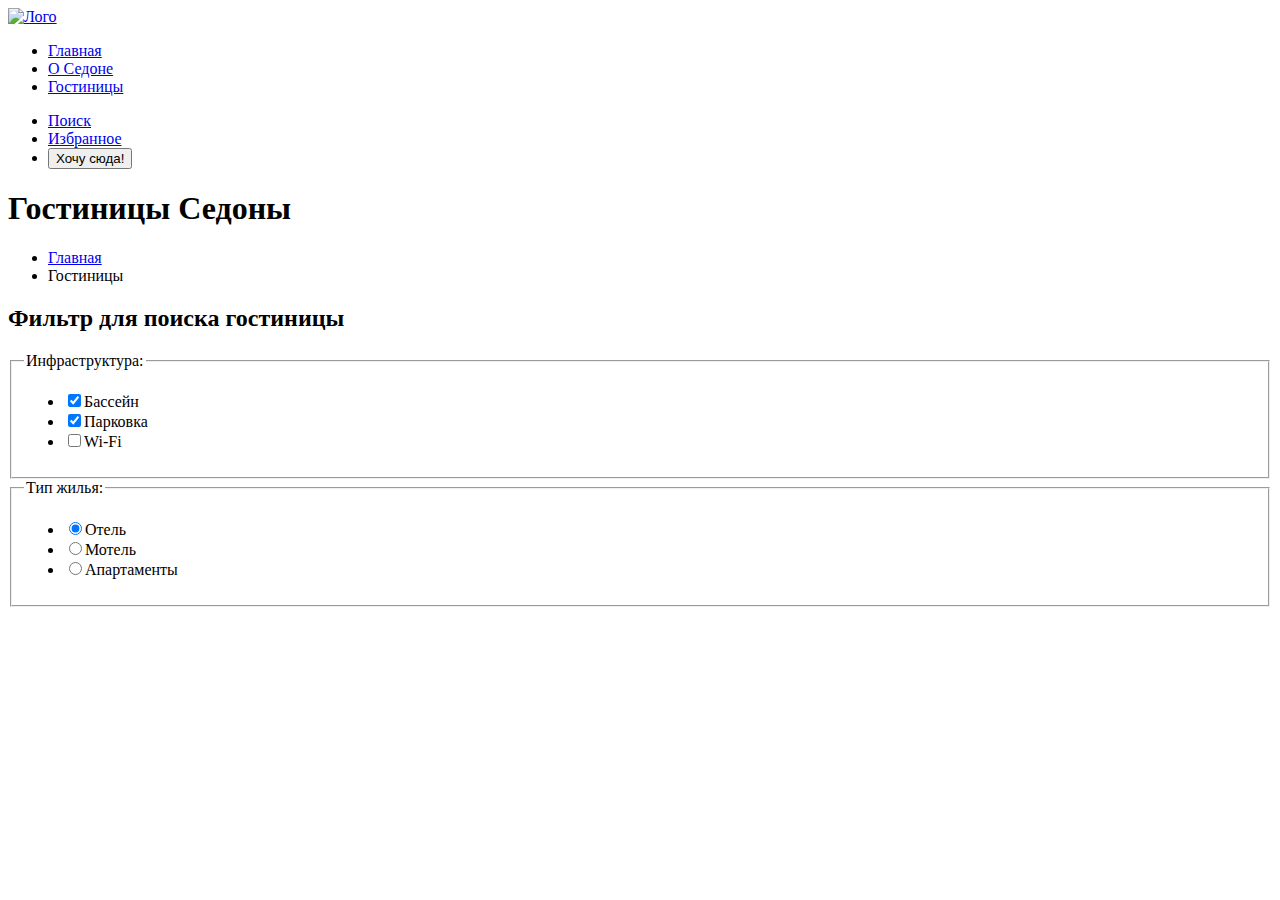
==== catalog.html @ 3adeb873 "Добавил каталог отеля" ====
<!DOCTYPE html>
<html lang="ru">
<head>
    <meta charset="UTF-8">
    <title>Отели Седоны</title>
</head>
<body>
    <header class="page-header">
        <a href="index.html" class="logo">
            <img src="#" alt="Лого">
        </a>
        <nav class="navigation">
            <ul class="navigation-list">
                <li class="navigation-item">
                    <a href="index.html" class="navigation-link">Главная</a>
                </li>
                <li class="navigation-item">
                    <a href="about.html" class="navigation-link">О Седоне</a>
                </li>
                <li class="navigation-item">
                    <a href="catalog.html" class="navigation-link">Гостиницы</a>
                </li>
            </ul>
        </nav>
        <nav class="navigation">
            <ul class="navigation-list">
                <li class="navigation-item">
                    <a href="#" class="navigation-link">
                        <span class=visually-hidden>Поиск</span>
                    </a>
                </li>
                <li class="navigation-item">
                    <a href="#" class="navigation-link">
                        <span class=visually-hidden>Избранное</span>
                    </a>
                </li>
                <li class="navigation-item">
                    <a href="#" class="navigation-link">
                        <button class="header-button">Хочу сюда!</button>
                    </a>
                </li>
            </ul>
        </nav>
    </header>
    <main class="main-catalog">
        <header class="catalog-header">
            <h1 class="catalog-header-title">Гостиницы Седоны</h1>
                <ul class="breadcrumbs">
                    <li class="breadcrumbs-item">
                        <a class="breadcrumbs-link" href="index.html">
                            <span class="visually-hidden">Главная</span>
                        </a>
                    </li>
                    <li class="breadcrumbs-item">
                        <a class="breadcrumbs-link">Гостиницы</a>
                    </li>
                </ul>
        <section class="filters">
            <h2 class="visually-hidden">Фильтр для поиска гостиницы</h2>
            <form class="catalog-filter" action="https://echo.htmlacademy.ru/" method="post">
                <fieldset class="catalog-filter-group">
                    <legend class="catalog-filter-title">Инфраструктура:</legend>
                    <ul class="catalog-filter-list">
                        <li class="catalo-filter-item">
                            <label class="control">
                                <input class="control-input" type="checkbox" name="swimming" checked>Бассейн
                            </label>
                        </li>
                        <li class="catalog-filter-item">
                            <label class="control">
                                <input class="cotrol-input" type="checkbox" name="parking" checked>Парковка
                            </label>
                        </li>
                        <li class="catalog-filter-item">
                            <label class="control">
                                <input class="control-input" type="checkbox" name="wi-fi">Wi-Fi
                            </label>
                        </li>
                    </ul>
                </fieldset>
                <fieldset class="catalog-filter-group">
                    <legend class="catalog-filter-title">Тип жилья:</legend>
                    <ul class="catalog-filter-list">
                        <li class="catalog-filter-item">
                            <label class="control">
                                <input class="control-input" type="radio" name="type-of-housing" value="hotel" checked>Отель
                            </label>
                        </li>
                        <li class="catalog-filter-item">
                            <label class="control">
                                <input class="cotrol-input" type="radio" name="type-of-housing" value="motel">Мотель
                            </label>
                        </li>
                        <li class="catalog-filter-item">
                            <label class="control">
                                <input class="control-input" type="radio" name="type-of-housing" value="apartments">Апартаменты
                            </label>
                        </li>
                    </ul>
                </fieldset>
                
            </form>
        </section>        
        </header>
    </main>
</body>
</html>
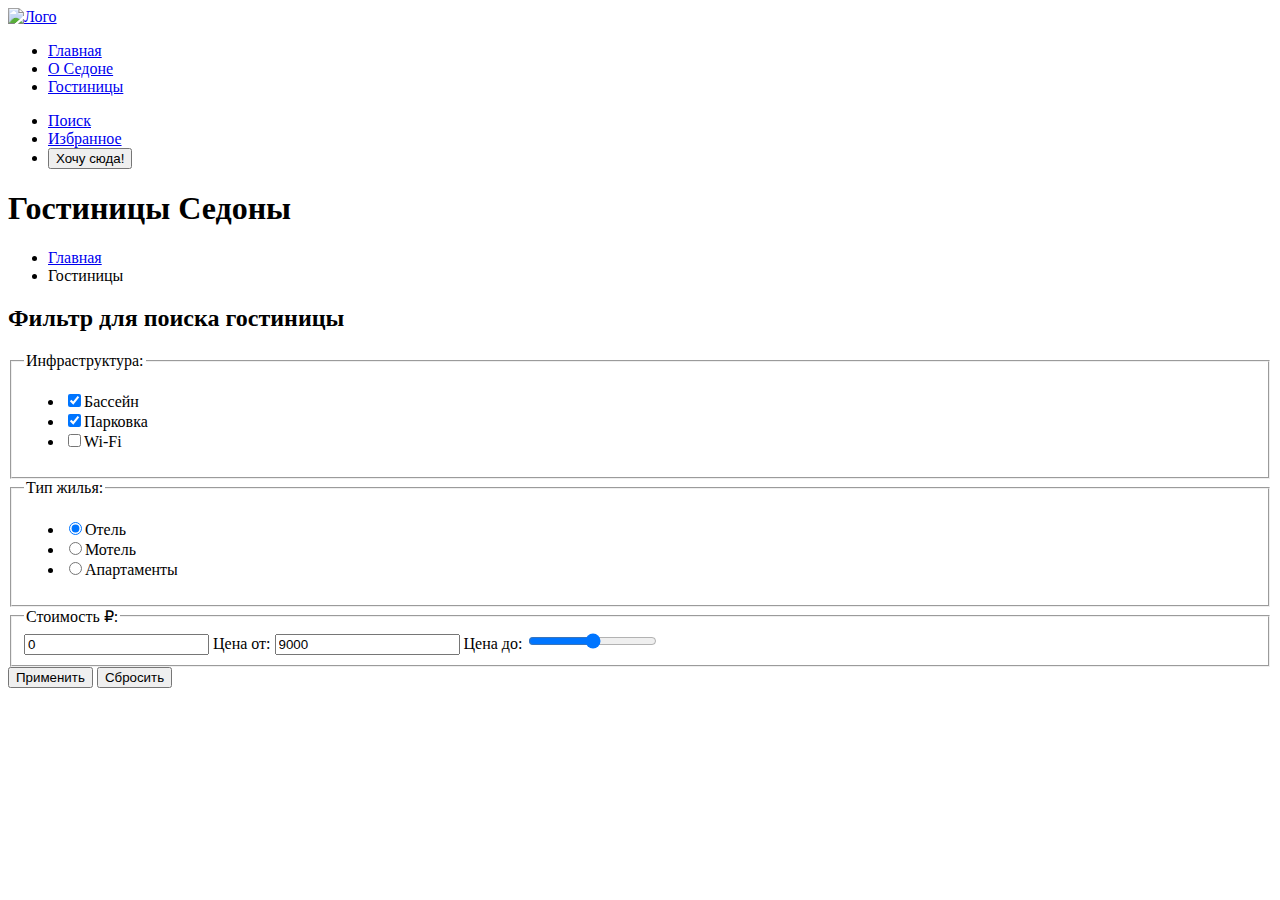
==== commit 1fa6e2ec: "добавляет секции" ====
--- a/catalog.html
+++ b/catalog.html
@@ -9,6 +9,7 @@
         <a href="index.html" class="logo">
             <img src="#" alt="Лого">
         </a>
+        <!------------------Navigation---------------------->
         <nav class="navigation">
             <ul class="navigation-list">
                 <li class="navigation-item">
@@ -42,6 +43,7 @@
             </ul>
         </nav>
     </header>
+    <!--------------------------Main---------------------->
     <main class="main-catalog">
         <header class="catalog-header">
             <h1 class="catalog-header-title">Гостиницы Седоны</h1>
@@ -98,7 +100,22 @@
                         </li>
                     </ul>
                 </fieldset>
-                
+                <fieldset class="catalog-filter-group">
+                    <legend class="catalog-filter-title">Стоимость ₽:</legend>
+                    <label class="control">
+                        <input type="number" name="price-from" placeholder="от" value="0">
+                        <span class="visually-hidden">Цена от:</span>
+                    </label>
+                    <label class="control">
+                        <input type="number" name="price-to" placeholder="до" value="9000">
+                        <span class="visually-hidden">Цена до:</span>
+                    </label>
+                    <label class="control">
+                        <input type="range" multiple min="0" step="1" max="9000">
+                    </label>
+                </fieldset>
+                <button class="button" type="submit">Применить</button>
+                <button class="button button-transparent" type="button">Сбросить</button>
             </form>
         </section>        
         </header>
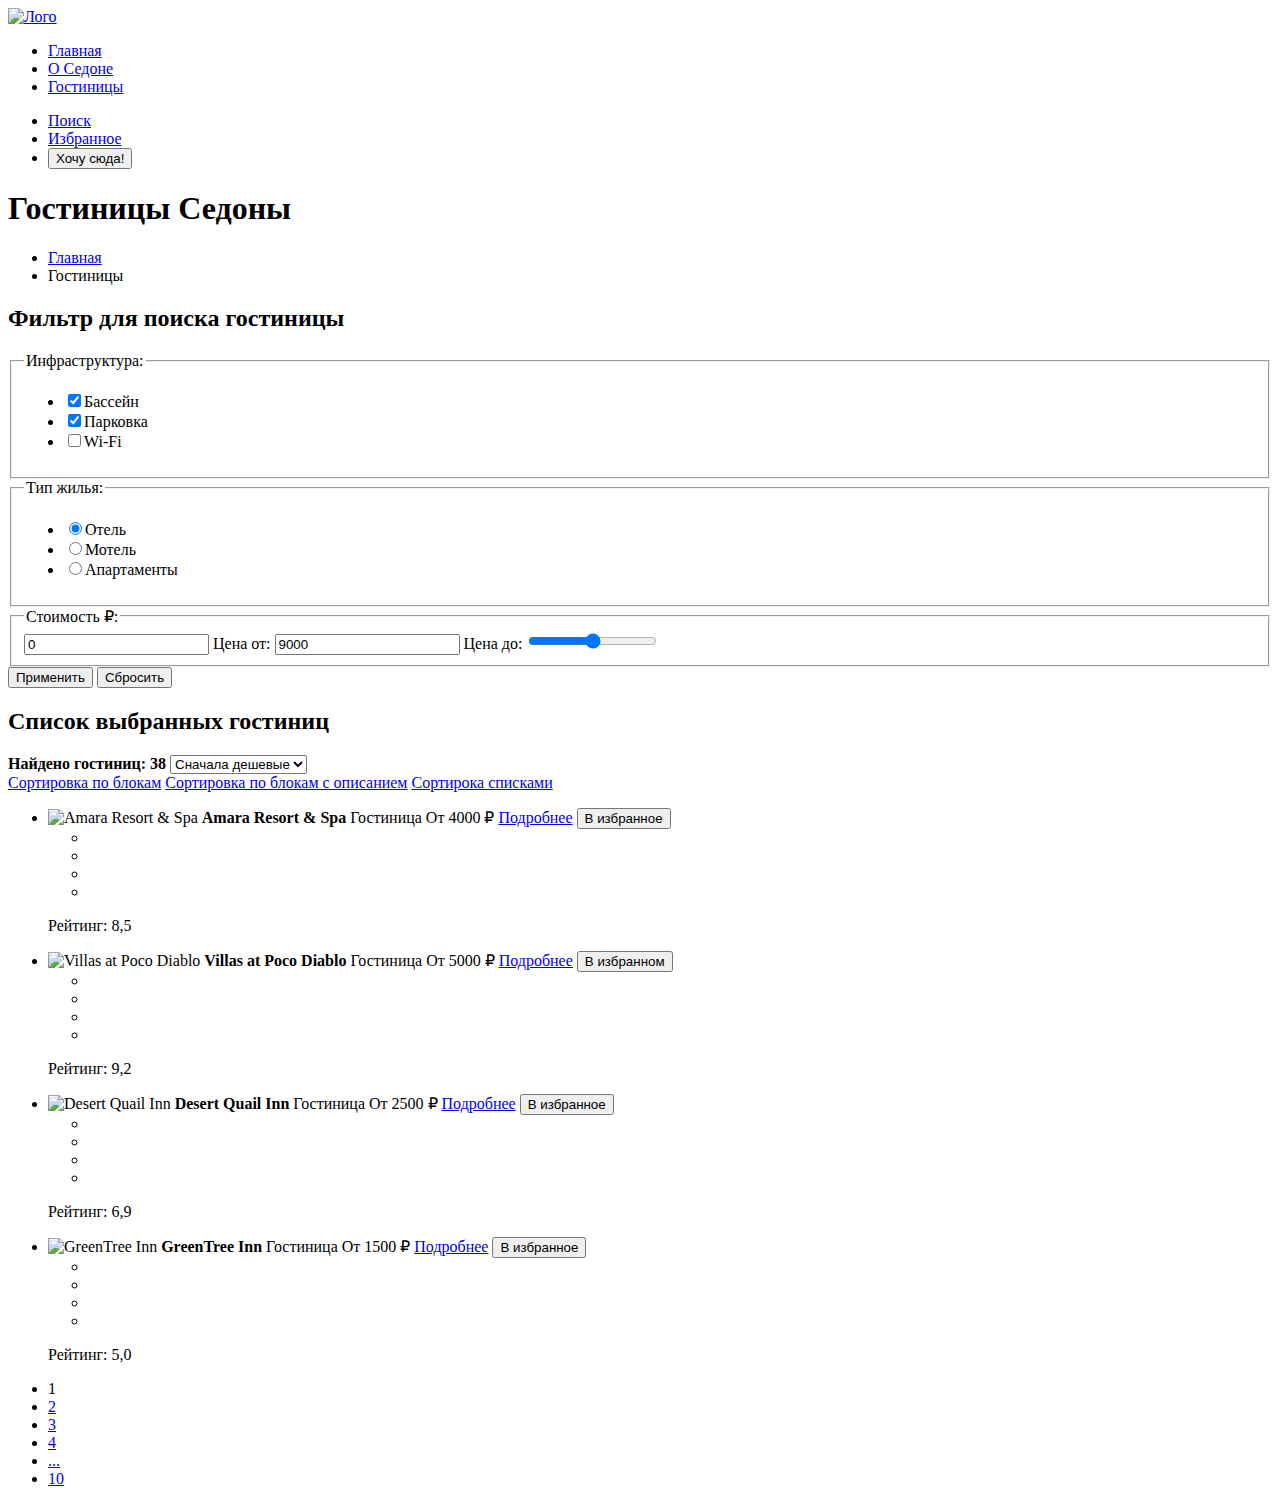
==== commit ec54c5dd: "Добавляет страницы" ====
--- a/catalog.html
+++ b/catalog.html
@@ -57,6 +57,7 @@
                         <a class="breadcrumbs-link">Гостиницы</a>
                     </li>
                 </ul>
+                <!----------------Фильтр для поиска отеля--------------------->
         <section class="filters">
             <h2 class="visually-hidden">Фильтр для поиска гостиницы</h2>
             <form class="catalog-filter" action="https://echo.htmlacademy.ru/" method="post">
@@ -119,6 +120,105 @@
             </form>
         </section>        
         </header>
+        <section class="catalog">
+            <h2 class="visually-hidden">Список выбранных гостиниц</h2>
+            <b class="title">Найдено гостиниц: <span>38</span></b>
+            <select class="catalog-view" name="catalog-sort" aria-label="Выбор сортировки гостиниц">
+                <option selected value="cheap">Сначала дешевые</option>
+                <option value="rich">Сначала дорогие</option>
+                <option value="review">По популярности</option>
+            </select>
+            <div class="catalog-buttons">
+                <a href="#" class="button button-small"><span class="visually-hidden">Сортировка по блокам</span></a>
+                <a href="#" class="button button-small"><span class="visually-hidden">Сортировка по блокам с описанием</span></a>
+                <a href="#" class="button button-small"><span class="visually-hidden">Сортирока списками</span></a>
+            </div>
+        <!------------------------Каталог отелей------------------------->
+            <ul class="catalog-list">
+                <li class="catalog-item">
+                    <img class="catalog-item-img" src="#" alt="Amara Resort & Spa">
+                    <b class="catalog-item-title">Amara Resort & Spa</b>
+                    <span class="catalog-item-type">Гостиница</span>
+                    <span class="catalog-item-price">От 4000 ₽</span>
+                    <a class="button" href="#">Подробнее</a>
+                    <button class="button" type="button">В избранное</button>
+                    <ul class="stars">
+                        <li class="star"></li>
+                        <li class="star"></li>
+                        <li class="star"></li>
+                        <li class="star"></li>
+                    </ul>
+                    <p class="catalog-item-rating">Рейтинг: 8,5</p>
+                </li>
+                <li class="catalog-item">
+                    <img class="catalog-item-img" src="#" alt="Villas at Poco Diablo">
+                    <b class="catalog-item-title">Villas at Poco Diablo</b>
+                    <span class="catalog-item-type">Гостиница</span>
+                    <span class="catalog-item-price">От 5000 ₽</span>
+                    <a class="button" href="#">Подробнее</a>
+                    <button class="button" type="button">В избранном</button>
+                    <ul class="stars">
+                        <li class="star"></li>
+                        <li class="star"></li>
+                        <li class="star"></li>
+                        <li class="star"></li>
+                    </ul>
+                    <p class="catalog-item-rating">Рейтинг: 9,2</p>
+                </li>
+                <li class="catalog-item">
+                    <img class="catalog-item-img" src="#" alt="Desert Quail Inn">
+                    <b class="catalog-item-title">Desert Quail Inn</b>
+                    <span class="catalog-item-type">Гостиница</span>
+                    <span class="catalog-item-price">От 2500 ₽</span>
+                    <a class="button" href="#">Подробнее</a>
+                    <button class="button" type="button">В избранное</button>
+                    <ul class="stars">
+                        <li class="star"></li>
+                        <li class="star"></li>
+                        <li class="star"></li>
+                        <li class="star"></li>
+                    </ul>
+                    <p class="catalog-item-rating">Рейтинг: 6,9</p>
+                </li>
+                <li class="catalog-item">
+                    <img class="catalog-item-img" src="#" alt="GreenTree Inn">
+                    <b class="catalog-item-title">GreenTree Inn</b>
+                    <span class="catalog-item-type">Гостиница</span>
+                    <span class="catalog-item-price">От 1500 ₽</span>
+                    <a class="button" href="#">Подробнее</a>
+                    <button class="button" type="button">В избранное</button>
+                    <ul class="stars">
+                        <li class="star"></li>
+                        <li class="star"></li>
+                        <li class="star"></li>
+                        <li class="star"></li>
+                    </ul>
+                    <p class="catalog-item-rating">Рейтинг: 5,0</p>
+                </li>
+            </ul>
+            <!-----------------------Страницы----------------------->
+            <ul class="catalog-pages">
+                <li class="pages-item">
+                    <a class="pages-link pages-link-current">1</a>
+                </li>
+                <li class="pages-item">
+                    <a class="pages-link" href="#">2</a>
+                </li>
+                <li class="pages-item">
+                    <a class="pages-link" href="#">3</a>
+                </li>
+                <li class="pages-item">
+                    <a class="pages-link" href="#">4</a>
+                </li>
+                <li>
+                    <a class="pages-link" href="#">...</a>
+                </li>
+                <li>
+                    <a class="pages-link" href="#">10</a>
+                </li>
+            </ul>
+            <l
+        </section>
     </main>
 </body>
 </html>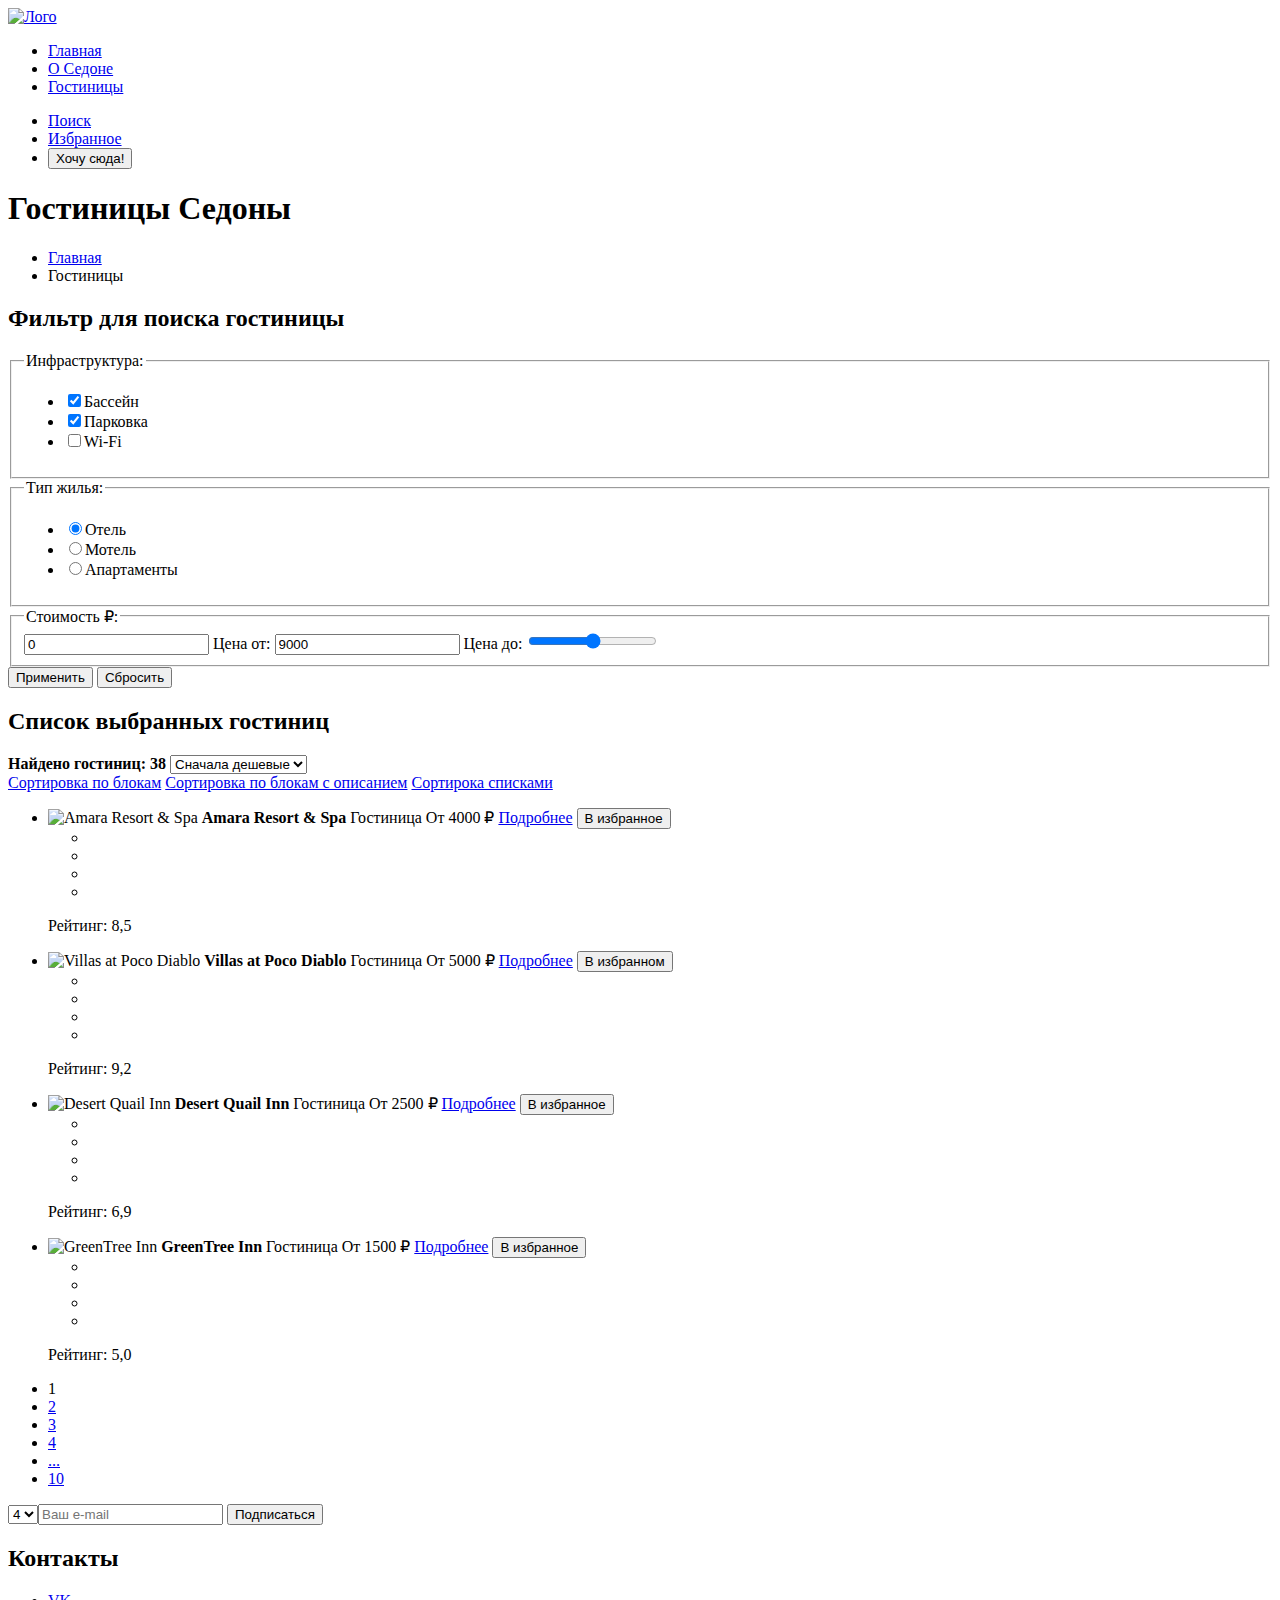
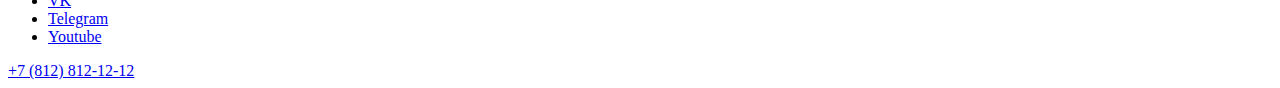
==== commit 82af5a1d: "Добавляет подвал сайта" ====
--- a/catalog.html
+++ b/catalog.html
@@ -217,8 +217,43 @@
                     <a class="pages-link" href="#">10</a>
                 </li>
             </ul>
-            <l
+            <label class="catalog-view-items"> 
+                <select class="catalog-num-items">Гостиниц на странице:
+                <option selected value="4">4</option>
+            </label>
+        </section>
+        <!-----------------------Подписка на рассылку------------------------>
+        <section class="news">
+            <h2 class="news-title">Подпишитесь на рассылку</h2>
+            <p class="news-description">Только полезная информация и никакого спама, честное бойскаутское!</p>
+            <form class="news-form" action="https://echo.htmlacademy.ru/" method="post">
+                <label for="news-email" class="visually-hidden">Email</label>
+                <input class="field" placeholder="Ваш e-mail" type="email" name="news-email" id="news-email" required>
+                <button class="button news-button" type="submit">Подписаться</button> 
+            </form>
         </section>
     </main>
+        <!-----------------------------Footer--------------------------------->
+    <footer class="contacts">
+        <h2 class="visually-hidden">Контакты</h2>
+        <ul class="social-list">
+            <li class="social-item">
+                <a class="social-link" href="https://vk.com/htmlacademy">
+                    <span class="visually-hidden">VK</span>
+                </a>
+            </li>
+            <li class="social-item">
+                <a class="social-link" href="https://t.me/htmlacademy">
+                    <span class="visually-hidden">Telegram</span>
+                </a>
+            </li>
+            <li class="social-item">
+                <a class="social-link" href="https://www.youtube.com/user/htmlacademyru">
+                    <span class="visually-hidden">Youtube</span>
+                </a>
+            </li>
+        </ul>
+        <a class="tel" href="tel:88128121212" aria-label="Наш телефон для связи">+7 (812) 812-12-12</a>
+    </footer>
 </body>
 </html>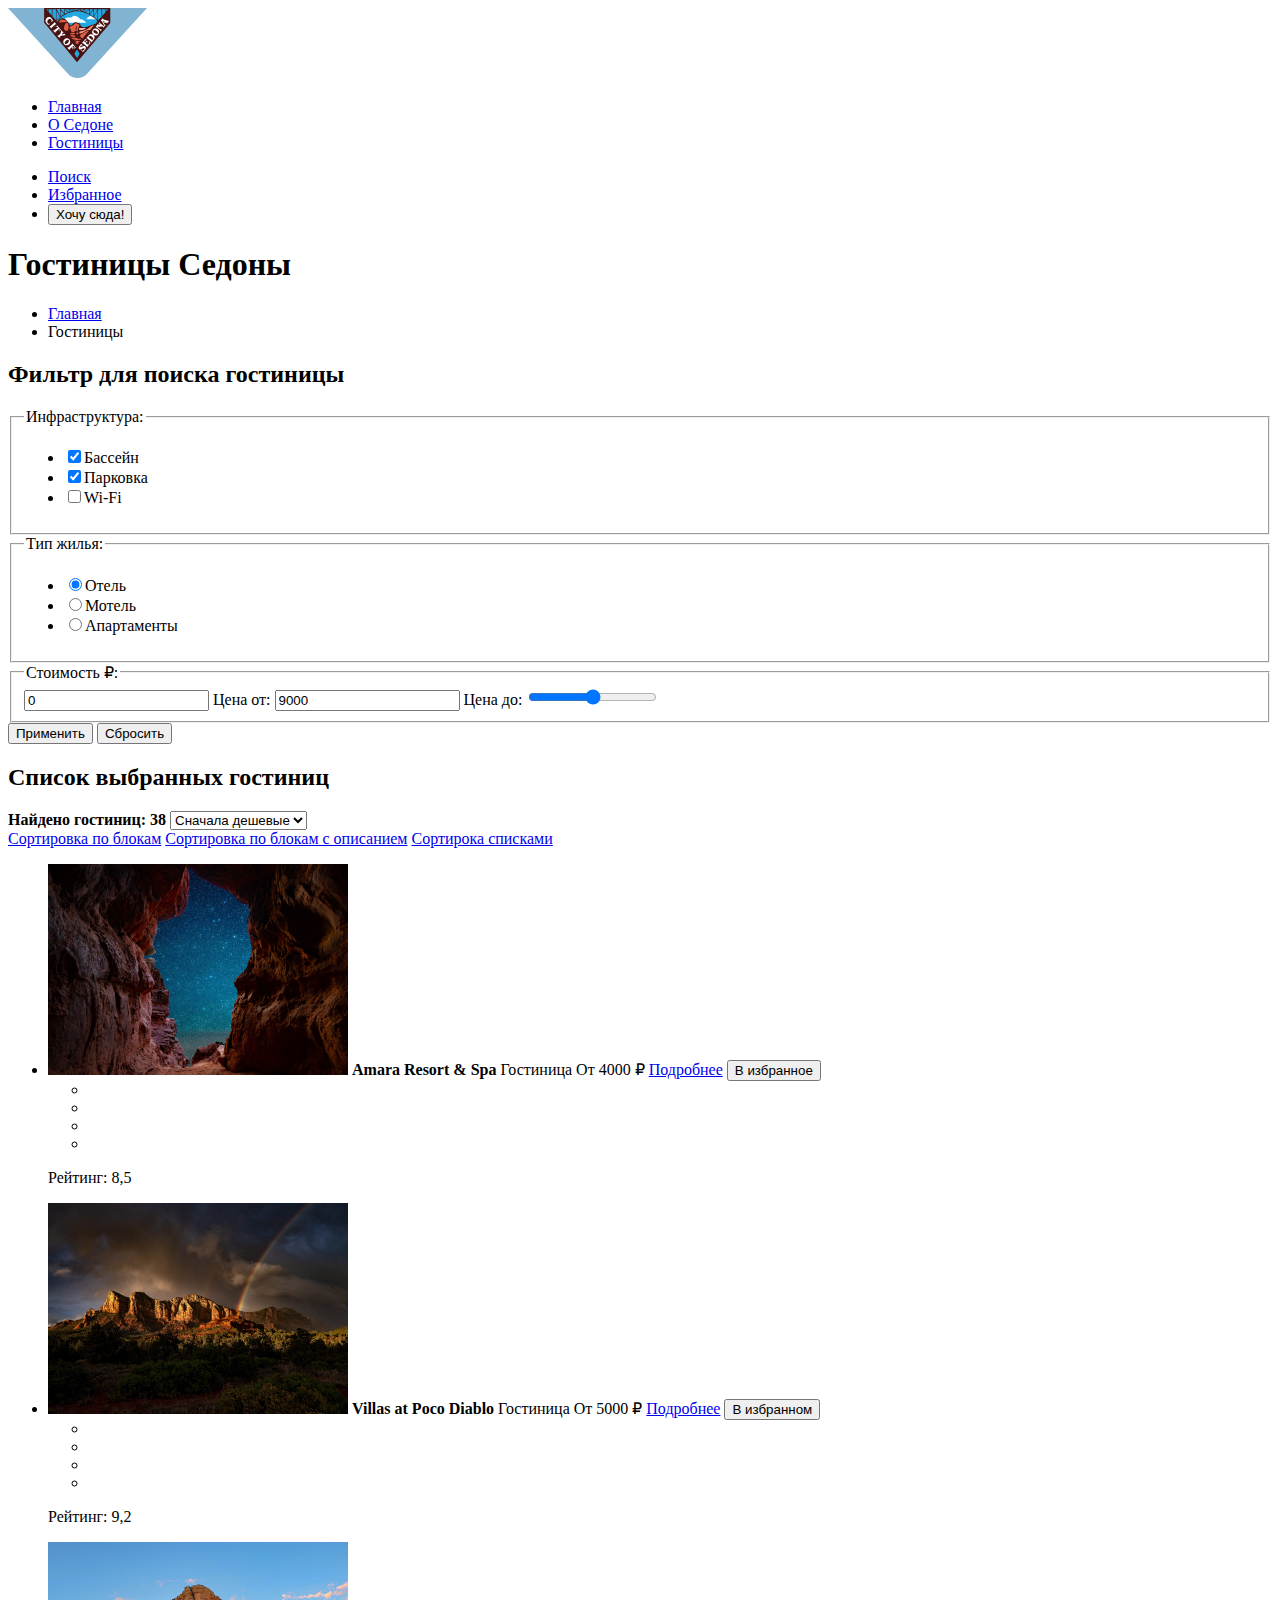
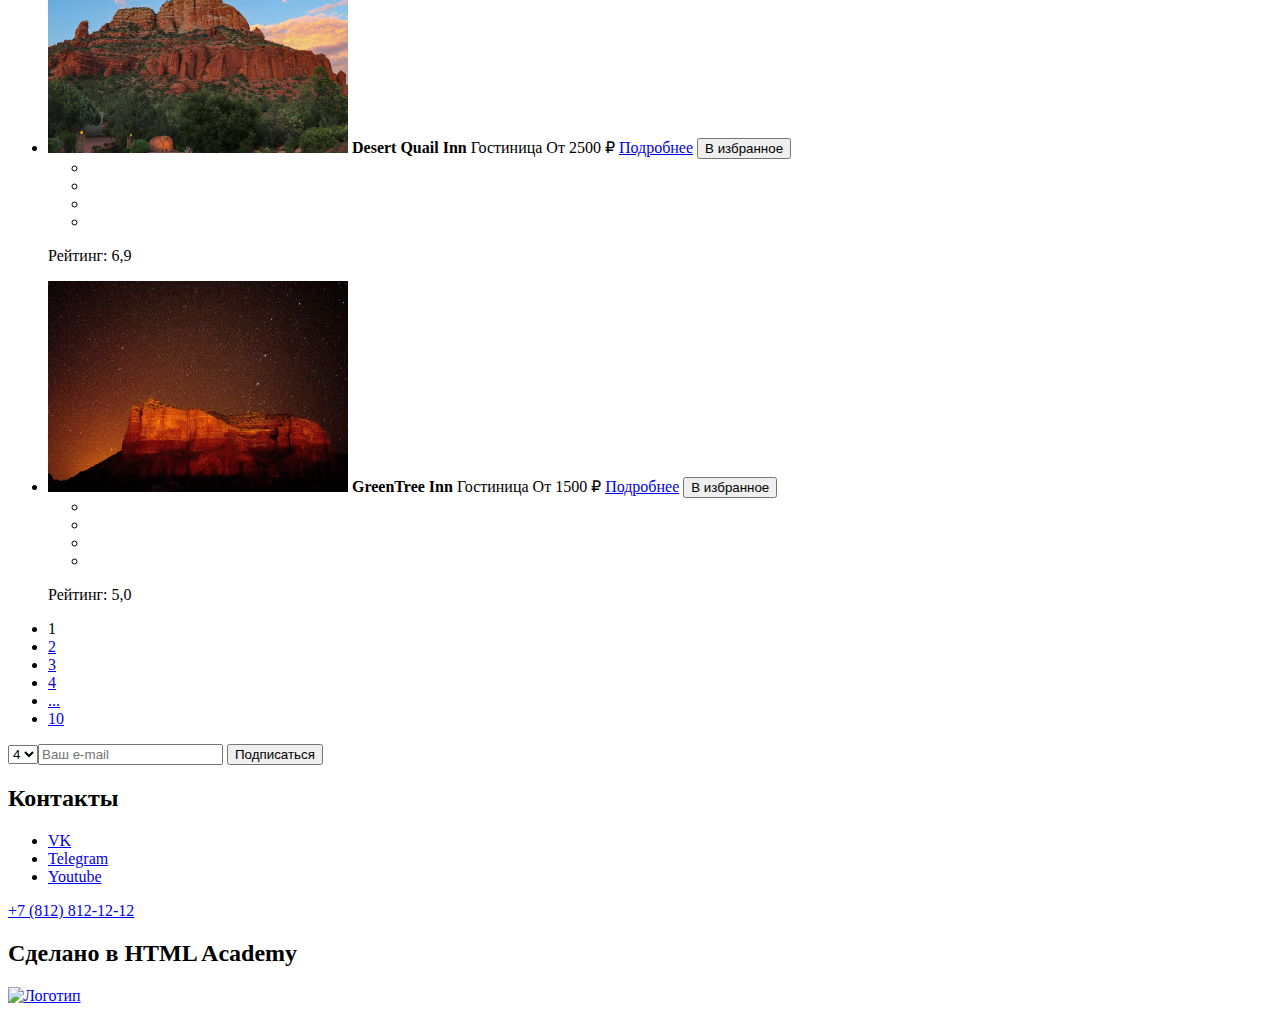
==== commit d620249c: "добавил графику" ====
--- a/catalog.html
+++ b/catalog.html
@@ -5,9 +5,10 @@
     <title>Отели Седоны</title>
 </head>
 <body>
+    <!----------------------header------------------->
     <header class="page-header">
         <a href="index.html" class="logo">
-            <img src="#" alt="Лого">
+            <img src="images/logo.svg" alt="Лого">
         </a>
         <!------------------Navigation---------------------->
         <nav class="navigation">
@@ -76,7 +77,7 @@
                         </li>
                         <li class="catalog-filter-item">
                             <label class="control">
-                                <input class="control-input" type="checkbox" name="wi-fi">Wi-Fi
+                                <input class="control-input" type="checkbox" name="wifi">Wi-Fi
                             </label>
                         </li>
                     </ul>
@@ -136,7 +137,7 @@
         <!------------------------Каталог отелей------------------------->
             <ul class="catalog-list">
                 <li class="catalog-item">
-                    <img class="catalog-item-img" src="#" alt="Amara Resort & Spa">
+                    <img class="catalog-item-img" src="images/Amara Resort & Spa.jpg" width="300" height="211" alt="Amara Resort & Spa">
                     <b class="catalog-item-title">Amara Resort & Spa</b>
                     <span class="catalog-item-type">Гостиница</span>
                     <span class="catalog-item-price">От 4000 ₽</span>
@@ -151,7 +152,7 @@
                     <p class="catalog-item-rating">Рейтинг: 8,5</p>
                 </li>
                 <li class="catalog-item">
-                    <img class="catalog-item-img" src="#" alt="Villas at Poco Diablo">
+                    <img class="catalog-item-img" src="images/Villas at Poco Diablo.jpg" width="300" height="211" alt="Villas at Poco Diablo">
                     <b class="catalog-item-title">Villas at Poco Diablo</b>
                     <span class="catalog-item-type">Гостиница</span>
                     <span class="catalog-item-price">От 5000 ₽</span>
@@ -166,7 +167,7 @@
                     <p class="catalog-item-rating">Рейтинг: 9,2</p>
                 </li>
                 <li class="catalog-item">
-                    <img class="catalog-item-img" src="#" alt="Desert Quail Inn">
+                    <img class="catalog-item-img" src="images/Desert Quail Inn.jpg" width="300" height="211" alt="Desert Quail Inn">
                     <b class="catalog-item-title">Desert Quail Inn</b>
                     <span class="catalog-item-type">Гостиница</span>
                     <span class="catalog-item-price">От 2500 ₽</span>
@@ -181,7 +182,7 @@
                     <p class="catalog-item-rating">Рейтинг: 6,9</p>
                 </li>
                 <li class="catalog-item">
-                    <img class="catalog-item-img" src="#" alt="GreenTree Inn">
+                    <img class="catalog-item-img" src="images/GreenTree Inn.jpg" width="300" height="211" alt="GreenTree Inn">
                     <b class="catalog-item-title">GreenTree Inn</b>
                     <span class="catalog-item-type">Гостиница</span>
                     <span class="catalog-item-price">От 1500 ₽</span>
@@ -220,6 +221,7 @@
             <label class="catalog-view-items"> 
                 <select class="catalog-num-items">Гостиниц на странице:
                 <option selected value="4">4</option>
+                <option value="6">6</option>
             </label>
         </section>
         <!-----------------------Подписка на рассылку------------------------>
@@ -235,6 +237,7 @@
     </main>
         <!-----------------------------Footer--------------------------------->
     <footer class="contacts">
+    <section class="social-networks">
         <h2 class="visually-hidden">Контакты</h2>
         <ul class="social-list">
             <li class="social-item">
@@ -253,7 +256,14 @@
                 </a>
             </li>
         </ul>
+    </section>
+    <section class="telephone">
         <a class="tel" href="tel:88128121212" aria-label="Наш телефон для связи">+7 (812) 812-12-12</a>
+    </section>
+    <section class="htmlacademy-link">
+        <h2 class="visually-hidden">Сделано в HTML Academy</h2>
+        <a class="htmlacademy-link" href="https://htmlacademy.ru"><img src="#" alt="Логотип"> </a>
+    </section>
     </footer>
 </body>
 </html>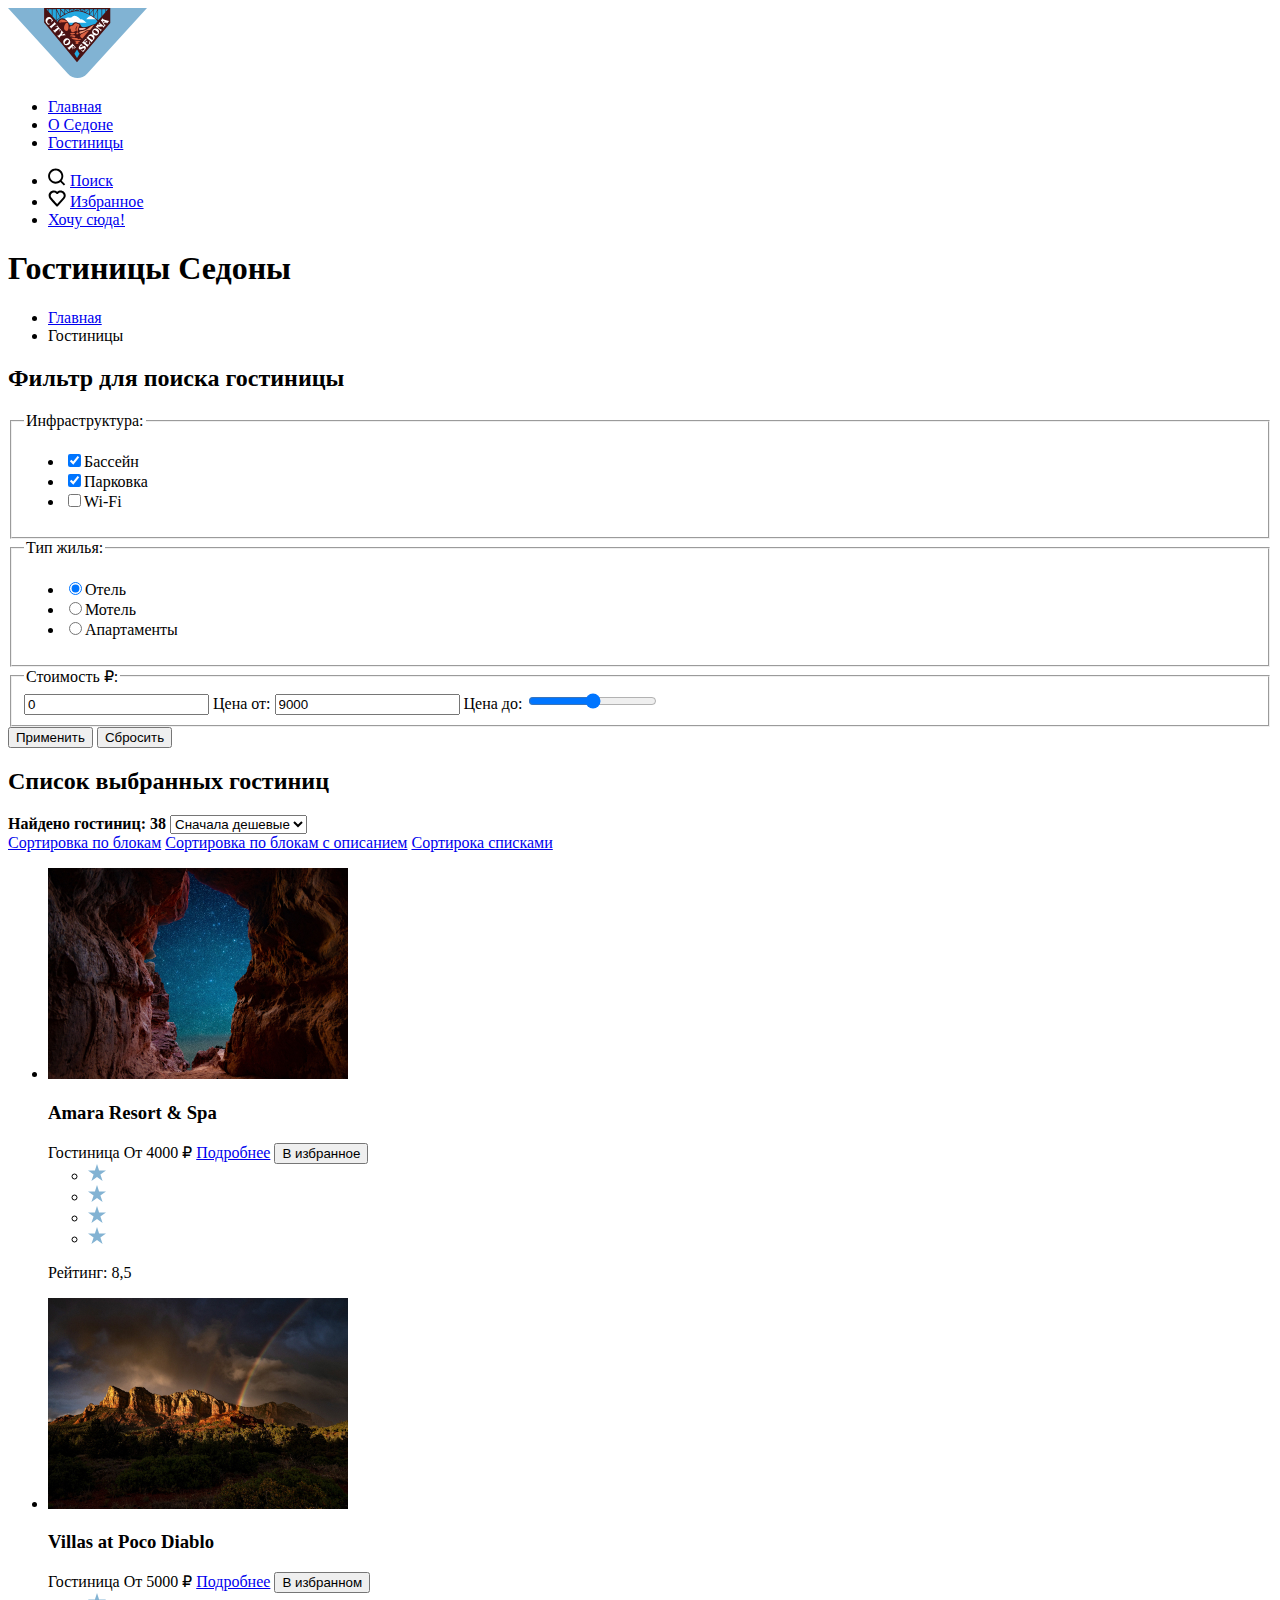
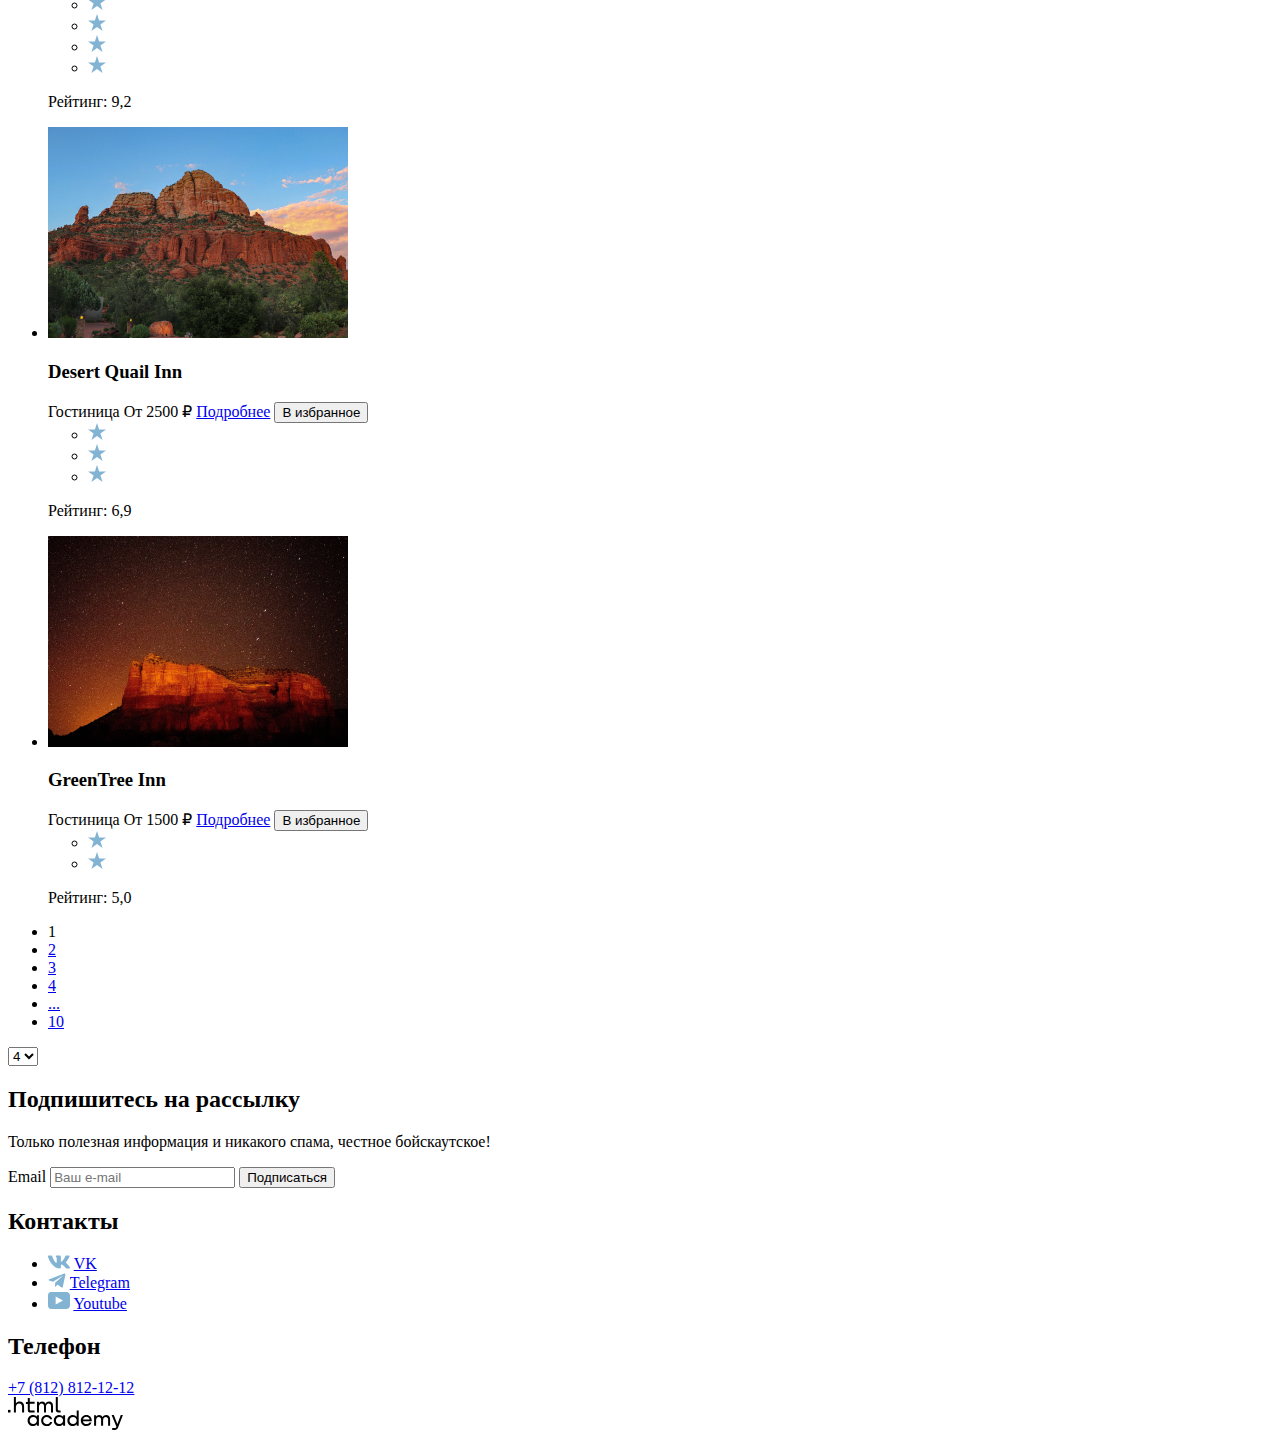
==== commit cee77a4d: "Merge pull request #4 from Refat-Adzhiumerov/master" ====
--- a/catalog.html
+++ b/catalog.html
@@ -8,7 +8,7 @@
     <!----------------------header------------------->
     <header class="page-header">
         <a href="index.html" class="logo">
-            <img src="images/logo.svg" alt="Лого">
+            <img src="images/svg/logo.svg" width="139" height="70" alt="Логотип">
         </a>
         <!------------------Navigation---------------------->
         <nav class="navigation">
@@ -17,7 +17,7 @@
                     <a href="index.html" class="navigation-link">Главная</a>
                 </li>
                 <li class="navigation-item">
-                    <a href="about.html" class="navigation-link">О Седоне</a>
+                    <a href="#" class="navigation-link">О Седоне</a>
                 </li>
                 <li class="navigation-item">
                     <a href="catalog.html" class="navigation-link">Гостиницы</a>
@@ -26,204 +26,202 @@
         </nav>
         <nav class="navigation">
             <ul class="navigation-list">
-                <li class="navigation-item">
-                    <a href="#" class="navigation-link">
-                        <span class=visually-hidden>Поиск</span>
-                    </a>
-                </li>
-                <li class="navigation-item">
-                    <a href="#" class="navigation-link">
-                        <span class=visually-hidden>Избранное</span>
-                    </a>
-                </li>
-                <li class="navigation-item">
-                    <a href="#" class="navigation-link">
-                        <button class="header-button">Хочу сюда!</button>
-                    </a>
-                </li>
+              <li class="navigation-item">
+                <img class="header-icons" src="images/svg/search.svg" alt="Поиск" width="18" height="18">
+                  <a href="#" class="navigation-link">
+                    <span class="visually-hidden">Поиск</span>
+                  </a>
+              </li>
+              <li class="navigation-item">
+                <img class="header-icons" src="images/svg/favorite.svg" alt="Избранное" width="18" height="17">
+                <a href="#" class="navigation-link">
+                  <span class="visually-hidden">Избранное</span>
+                </a>
+              </li>
+              <li class="navigation-item">
+                <a href="#" class="navigation-link">Хочу сюда!</a></li>
             </ul>
-        </nav>
+          </nav>
     </header>
     <!--------------------------Main---------------------->
     <main class="main-catalog">
         <header class="catalog-header">
-            <h1 class="catalog-header-title">Гостиницы Седоны</h1>
-                <ul class="breadcrumbs">
-                    <li class="breadcrumbs-item">
-                        <a class="breadcrumbs-link" href="index.html">
-                            <span class="visually-hidden">Главная</span>
-                        </a>
-                    </li>
-                    <li class="breadcrumbs-item">
-                        <a class="breadcrumbs-link">Гостиницы</a>
-                    </li>
-                </ul>
-                <!----------------Фильтр для поиска отеля--------------------->
-        <section class="filters">
-            <h2 class="visually-hidden">Фильтр для поиска гостиницы</h2>
-            <form class="catalog-filter" action="https://echo.htmlacademy.ru/" method="post">
-                <fieldset class="catalog-filter-group">
-                    <legend class="catalog-filter-title">Инфраструктура:</legend>
-                    <ul class="catalog-filter-list">
-                        <li class="catalo-filter-item">
-                            <label class="control">
-                                <input class="control-input" type="checkbox" name="swimming" checked>Бассейн
-                            </label>
+                <h1 class="catalog-header-title">Гостиницы Седоны</h1>
+                    <ul class="breadcrumbs">
+                        <li class="breadcrumbs-item">
+                            <a class="breadcrumbs-link" href="index.html">
+                                <span class="visually-hidden">Главная</span>
+                            </a>
                         </li>
-                        <li class="catalog-filter-item">
-                            <label class="control">
-                                <input class="cotrol-input" type="checkbox" name="parking" checked>Парковка
-                            </label>
-                        </li>
-                        <li class="catalog-filter-item">
-                            <label class="control">
-                                <input class="control-input" type="checkbox" name="wifi">Wi-Fi
-                            </label>
+                        <li class="breadcrumbs-item">
+                            <a class="breadcrumbs-link">Гостиницы</a>
                         </li>
                     </ul>
-                </fieldset>
-                <fieldset class="catalog-filter-group">
-                    <legend class="catalog-filter-title">Тип жилья:</legend>
-                    <ul class="catalog-filter-list">
-                        <li class="catalog-filter-item">
-                            <label class="control">
-                                <input class="control-input" type="radio" name="type-of-housing" value="hotel" checked>Отель
-                            </label>
-                        </li>
-                        <li class="catalog-filter-item">
-                            <label class="control">
-                                <input class="cotrol-input" type="radio" name="type-of-housing" value="motel">Мотель
-                            </label>
-                        </li>
-                        <li class="catalog-filter-item">
-                            <label class="control">
-                                <input class="control-input" type="radio" name="type-of-housing" value="apartments">Апартаменты
-                            </label>
-                        </li>
-                    </ul>
-                </fieldset>
-                <fieldset class="catalog-filter-group">
-                    <legend class="catalog-filter-title">Стоимость ₽:</legend>
-                    <label class="control">
-                        <input type="number" name="price-from" placeholder="от" value="0">
-                        <span class="visually-hidden">Цена от:</span>
-                    </label>
-                    <label class="control">
-                        <input type="number" name="price-to" placeholder="до" value="9000">
-                        <span class="visually-hidden">Цена до:</span>
-                    </label>
-                    <label class="control">
-                        <input type="range" multiple min="0" step="1" max="9000">
-                    </label>
-                </fieldset>
-                <button class="button" type="submit">Применить</button>
-                <button class="button button-transparent" type="button">Сбросить</button>
-            </form>
-        </section>        
+                    <!----------------Фильтр для поиска отеля--------------------->
+            <section class="filters">
+                <h2 class="visually-hidden">Фильтр для поиска гостиницы</h2>
+                    <form class="catalog-filter" action="https://echo.htmlacademy.ru/" method="post">
+                        <fieldset class="catalog-filter-group">
+                            <legend class="catalog-filter-title">Инфраструктура:</legend>
+                            <ul class="catalog-filter-list">
+                                <li class="catalo-filter-item">
+                                    <label class="control">
+                                        <input class="control-input" type="checkbox" name="swimming" checked>Бассейн
+                                    </label>
+                                </li>
+                                <li class="catalog-filter-item">
+                                    <label class="control">
+                                        <input class="cotrol-input" type="checkbox" name="parking" checked>Парковка
+                                    </label>
+                                </li>
+                                <li class="catalog-filter-item">
+                                    <label class="control">
+                                        <input class="control-input" type="checkbox" name="wifi">Wi-Fi
+                                    </label>
+                                </li>
+                            </ul>
+                        </fieldset>
+                    <fieldset class="catalog-filter-group">
+                        <legend class="catalog-filter-title">Тип жилья:</legend>
+                            <ul class="catalog-filter-list">
+                                <li class="catalog-filter-item">
+                                    <label class="control">
+                                        <input class="control-input" type="radio" name="type-of-housing" value="hotel" checked>Отель
+                                    </label>
+                                </li>
+                                <li class="catalog-filter-item">
+                                    <label class="control">
+                                        <input class="cotrol-input" type="radio" name="type-of-housing" value="motel">Мотель
+                                    </label>
+                                </li>
+                                <li class="catalog-filter-item">
+                                    <label class="control">
+                                        <input class="control-input" type="radio" name="type-of-housing" value="apartments">Апартаменты
+                                    </label>
+                                </li>
+                            </ul>
+                    </fieldset>
+                    <fieldset class="catalog-filter-group">
+                        <legend class="catalog-filter-title">Стоимость ₽:</legend>
+                        <label class="control">
+                            <input type="number" name="price-from" placeholder="от" value="0">
+                            <span class="visually-hidden">Цена от:</span>
+                        </label>
+                        <label class="control">
+                            <input type="number" name="price-to" placeholder="до" value="9000">
+                            <span class="visually-hidden">Цена до:</span>
+                        </label>
+                        <label class="control">
+                            <input type="range"  min="0" step="1" max="9000">
+                        </label>
+                    </fieldset>
+                    <button class="button" type="submit">Применить</button>
+                    <button class="button button-transparent" type="reset">Сбросить</button>
+                </form>
+            </section>        
         </header>
-        <section class="catalog">
-            <h2 class="visually-hidden">Список выбранных гостиниц</h2>
-            <b class="title">Найдено гостиниц: <span>38</span></b>
-            <select class="catalog-view" name="catalog-sort" aria-label="Выбор сортировки гостиниц">
-                <option selected value="cheap">Сначала дешевые</option>
-                <option value="rich">Сначала дорогие</option>
-                <option value="review">По популярности</option>
-            </select>
-            <div class="catalog-buttons">
-                <a href="#" class="button button-small"><span class="visually-hidden">Сортировка по блокам</span></a>
-                <a href="#" class="button button-small"><span class="visually-hidden">Сортировка по блокам с описанием</span></a>
-                <a href="#" class="button button-small"><span class="visually-hidden">Сортирока списками</span></a>
-            </div>
-        <!------------------------Каталог отелей------------------------->
-            <ul class="catalog-list">
-                <li class="catalog-item">
-                    <img class="catalog-item-img" src="images/Amara Resort & Spa.jpg" width="300" height="211" alt="Amara Resort & Spa">
-                    <b class="catalog-item-title">Amara Resort & Spa</b>
-                    <span class="catalog-item-type">Гостиница</span>
-                    <span class="catalog-item-price">От 4000 ₽</span>
-                    <a class="button" href="#">Подробнее</a>
-                    <button class="button" type="button">В избранное</button>
-                    <ul class="stars">
-                        <li class="star"></li>
-                        <li class="star"></li>
-                        <li class="star"></li>
-                        <li class="star"></li>
-                    </ul>
-                    <p class="catalog-item-rating">Рейтинг: 8,5</p>
-                </li>
-                <li class="catalog-item">
-                    <img class="catalog-item-img" src="images/Villas at Poco Diablo.jpg" width="300" height="211" alt="Villas at Poco Diablo">
-                    <b class="catalog-item-title">Villas at Poco Diablo</b>
-                    <span class="catalog-item-type">Гостиница</span>
-                    <span class="catalog-item-price">От 5000 ₽</span>
-                    <a class="button" href="#">Подробнее</a>
-                    <button class="button" type="button">В избранном</button>
-                    <ul class="stars">
-                        <li class="star"></li>
-                        <li class="star"></li>
-                        <li class="star"></li>
-                        <li class="star"></li>
-                    </ul>
-                    <p class="catalog-item-rating">Рейтинг: 9,2</p>
-                </li>
-                <li class="catalog-item">
-                    <img class="catalog-item-img" src="images/Desert Quail Inn.jpg" width="300" height="211" alt="Desert Quail Inn">
-                    <b class="catalog-item-title">Desert Quail Inn</b>
-                    <span class="catalog-item-type">Гостиница</span>
-                    <span class="catalog-item-price">От 2500 ₽</span>
-                    <a class="button" href="#">Подробнее</a>
-                    <button class="button" type="button">В избранное</button>
-                    <ul class="stars">
-                        <li class="star"></li>
-                        <li class="star"></li>
-                        <li class="star"></li>
-                        <li class="star"></li>
-                    </ul>
-                    <p class="catalog-item-rating">Рейтинг: 6,9</p>
-                </li>
-                <li class="catalog-item">
-                    <img class="catalog-item-img" src="images/GreenTree Inn.jpg" width="300" height="211" alt="GreenTree Inn">
-                    <b class="catalog-item-title">GreenTree Inn</b>
-                    <span class="catalog-item-type">Гостиница</span>
-                    <span class="catalog-item-price">От 1500 ₽</span>
-                    <a class="button" href="#">Подробнее</a>
-                    <button class="button" type="button">В избранное</button>
-                    <ul class="stars">
-                        <li class="star"></li>
-                        <li class="star"></li>
-                        <li class="star"></li>
-                        <li class="star"></li>
-                    </ul>
-                    <p class="catalog-item-rating">Рейтинг: 5,0</p>
-                </li>
-            </ul>
-            <!-----------------------Страницы----------------------->
-            <ul class="catalog-pages">
-                <li class="pages-item">
-                    <a class="pages-link pages-link-current">1</a>
-                </li>
-                <li class="pages-item">
-                    <a class="pages-link" href="#">2</a>
-                </li>
-                <li class="pages-item">
-                    <a class="pages-link" href="#">3</a>
-                </li>
-                <li class="pages-item">
-                    <a class="pages-link" href="#">4</a>
-                </li>
-                <li>
-                    <a class="pages-link" href="#">...</a>
-                </li>
-                <li>
-                    <a class="pages-link" href="#">10</a>
-                </li>
-            </ul>
-            <label class="catalog-view-items"> 
-                <select class="catalog-num-items">Гостиниц на странице:
-                <option selected value="4">4</option>
-                <option value="6">6</option>
-            </label>
-        </section>
+            <section class="catalog">
+                <h2 class="visually-hidden">Список выбранных гостиниц</h2>
+                <b class="title">Найдено гостиниц: <span>38</span></b>
+                <select class="catalog-view" name="catalog-sort" aria-label="Выбор сортировки гостиниц">
+                    <option selected value="cheap">Сначала дешевые</option>
+                    <option value="rich">Сначала дорогие</option>
+                    <option value="review">По популярности</option>
+                </select>
+            
+                <div class="catalog-buttons">
+                    <a href="#" class="button button-small"><span class="visually-hidden">Сортировка по блокам</span></a>
+                    <a href="#" class="button button-small"><span class="visually-hidden">Сортировка по блокам с описанием</span></a>
+                    <a href="#" class="button button-small"><span class="visually-hidden">Сортирока списками</span></a>
+                </div>
+            <!------------------------Каталог отелей------------------------->
+                <ul class="catalog-list">
+                    <li class="catalog-item">
+                        <img class="catalog-item-img" src="images/jpg/Amara-Resort-&-Spa.jpg" width="300" height="211" alt="Amara Resort & Spa">
+                        <h3 class="catalog-item-title">Amara Resort & Spa</h3>
+                        <span class="catalog-item-type">Гостиница</span>
+                        <span class="catalog-item-price">От 4000 ₽</span>
+                        <a class="button" href="#">Подробнее</a>
+                        <button class="button" type="button">В избранное</button>
+                        <ul class="stars">
+                            <li class="star"><img src="images/svg/star.svg" alt="star"></li>
+                            <li class="star"><img src="images/svg/star.svg" alt="star"></li>
+                            <li class="star"><img src="images/svg/star.svg" alt="star"></li>
+                            <li class="star"><img src="images/svg/star.svg" alt="star"></li>
+                        </ul>
+                        <p class="catalog-item-rating">Рейтинг: 8,5</p>
+                    </li>
+                    <li class="catalog-item">
+                        <img class="catalog-item-img" src="images/jpg/Villas-at-Poco-Diablo.jpg" width="300" height="211" alt="Villas at Poco Diablo">
+                        <h3 class="catalog-item-title">Villas at Poco Diablo</h3>
+                        <span class="catalog-item-type">Гостиница</span>
+                        <span class="catalog-item-price">От 5000 ₽</span>
+                        <a class="button" href="#">Подробнее</a>
+                        <button class="button" type="button">В избранном</button>
+                        <ul class="stars">
+                            <li class="star"><img src="images/svg/star.svg" alt="star"></li>
+                            <li class="star"><img src="images/svg/star.svg" alt="star"></li>
+                            <li class="star"><img src="images/svg/star.svg" alt="star"></li>
+                            <li class="star"><img src="images/svg/star.svg" alt="star"></li>
+                        </ul>
+                        <p class="catalog-item-rating">Рейтинг: 9,2</p>
+                    </li>
+                    <li class="catalog-item">
+                        <img class="catalog-item-img" src="images/jpg/Desert-Quail-Inn.jpg" width="300" height="211" alt="Desert Quail Inn">
+                        <h3 class="catalog-item-title">Desert Quail Inn</h3>
+                        <span class="catalog-item-type">Гостиница</span>
+                        <span class="catalog-item-price">От 2500 ₽</span>
+                        <a class="button" href="#">Подробнее</a>
+                        <button class="button" type="button">В избранное</button>
+                        <ul class="stars">
+                            <li class="star"><img src="images/svg/star.svg" alt="star"></li>
+                            <li class="star"><img src="images/svg/star.svg" alt="star"></li>
+                            <li class="star"><img src="images/svg/star.svg" alt="star"></li>
+                        </ul>
+                        <p class="catalog-item-rating">Рейтинг: 6,9</p>
+                    </li>
+                    <li class="catalog-item">
+                        <img class="catalog-item-img" src="images/jpg/GreenTree-Inn.jpg" width="300" height="211" alt="GreenTree Inn">
+                        <h3 class="catalog-item-title">GreenTree Inn</h3>
+                        <span class="catalog-item-type">Гостиница</span>
+                        <span class="catalog-item-price">От 1500 ₽</span>
+                        <a class="button" href="#">Подробнее</a>
+                        <button class="button" type="button">В избранное</button>
+                        <ul class="stars">
+                            <li class="star"><img src="images/svg/star.svg" alt="star"></li>
+                            <li class="star"><img src="images/svg/star.svg" alt="star"></li>
+                        </ul>
+                        <p class="catalog-item-rating">Рейтинг: 5,0</p>
+                    </li>
+                </ul>
+                <!-----------------------Страницы----------------------->
+                <ul class="catalog-pages">
+                    <li class="pages-item">
+                        <a class="pages-link pages-link-current">1</a>
+                    </li>
+                    <li class="pages-item">
+                        <a class="pages-link" href="#">2</a>
+                    </li>
+                    <li class="pages-item">
+                        <a class="pages-link" href="#">3</a>
+                    </li>
+                    <li class="pages-item">
+                        <a class="pages-link" href="#">4</a>
+                    </li>
+                    <li>
+                        <a class="pages-link" href="#">...</a>
+                    </li>
+                    <li>
+                        <a class="pages-link" href="#">10</a>
+                    </li>
+                </ul>
+                <label class="catalog-view-items"> 
+                    <select class="catalog-num-items">Гостиниц на странице:
+                            <option selected value="4">4</option>
+                            <option value="6">6</option>
+                    </select>
+                </label>
+            </section>
         <!-----------------------Подписка на рассылку------------------------>
         <section class="news">
             <h2 class="news-title">Подпишитесь на рассылку</h2>
@@ -237,33 +235,37 @@
     </main>
         <!-----------------------------Footer--------------------------------->
     <footer class="contacts">
-    <section class="social-networks">
-        <h2 class="visually-hidden">Контакты</h2>
-        <ul class="social-list">
-            <li class="social-item">
-                <a class="social-link" href="https://vk.com/htmlacademy">
-                    <span class="visually-hidden">VK</span>
-                </a>
-            </li>
-            <li class="social-item">
-                <a class="social-link" href="https://t.me/htmlacademy">
-                    <span class="visually-hidden">Telegram</span>
-                </a>
-            </li>
-            <li class="social-item">
-                <a class="social-link" href="https://www.youtube.com/user/htmlacademyru">
-                    <span class="visually-hidden">Youtube</span>
-                </a>
-            </li>
-        </ul>
-    </section>
-    <section class="telephone">
-        <a class="tel" href="tel:88128121212" aria-label="Наш телефон для связи">+7 (812) 812-12-12</a>
-    </section>
-    <section class="htmlacademy-link">
-        <h2 class="visually-hidden">Сделано в HTML Academy</h2>
-        <a class="htmlacademy-link" href="https://htmlacademy.ru"><img src="#" alt="Логотип"> </a>
-    </section>
-    </footer>
-</body>
+        <section class="social-networks">
+            <h2 class="visually-hidden">Контакты</h2>
+            <!--------------------------Social network------------------------------->
+            <ul class="social-list">
+                <li class="social-item">
+                    <img class="social-icons" src="images/svg/VK.svg" width="22" height="14" alt="VK">
+                    <a class="social-link" href="https://vk.com/htmlacademy">
+                        <span class="visually-hidden">VK</span>
+                    </a>
+                </li>
+                <li class="social-item">
+                    <img class="social-icons" src="images/svg/telegram.svg" width="18" height="15" alt="Telegram">
+                    <a class="social-link" href="https://t.me/htmlacademy">
+                        <span class="visually-hidden">Telegram</span>
+                    </a>
+                </li>
+                <li class="social-item">
+                    <img class="social-icons" src="images/svg/youtube.svg" width="22" height="17" alt="YouTube">
+                    <a class="social-link" href="https://www.youtube.com/user/htmlacademyru">
+                        <span class="visually-hidden">Youtube</span>
+                    </a>
+                </li>
+            </ul>
+            </section>
+            <section class="tel">
+                <h2 class="visually-hidden">Телефон</h2>
+                    <a href="tel:88128121212">+7 (812) 812-12-12</a>
+            </section>
+            <section class="htmlacademy-link">
+                <a class="htmlacademy-link" href="https://htmlacademy.ru"><img src="images/svg/HTML-Academy.svg" width="115" height="33" alt="Логотип"> </a>
+            </section>
+            </footer>
+    </body>
 </html>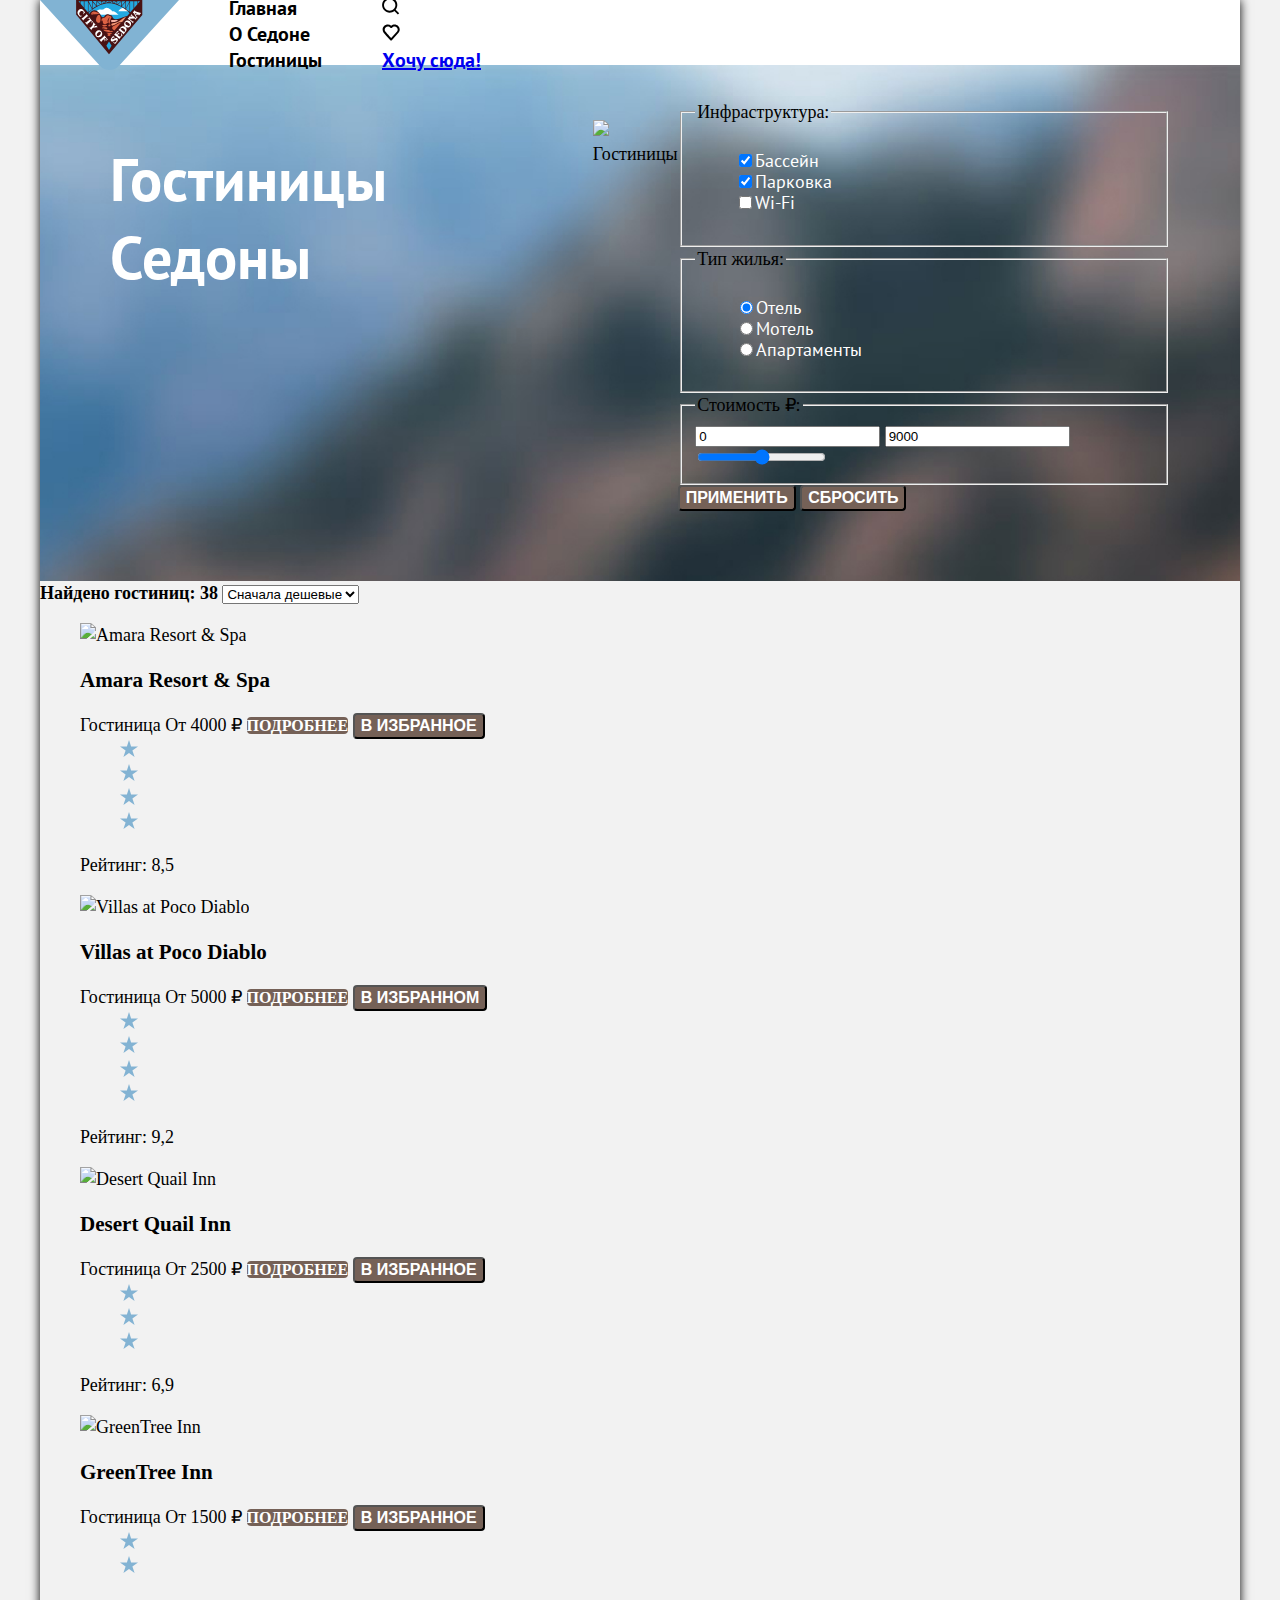
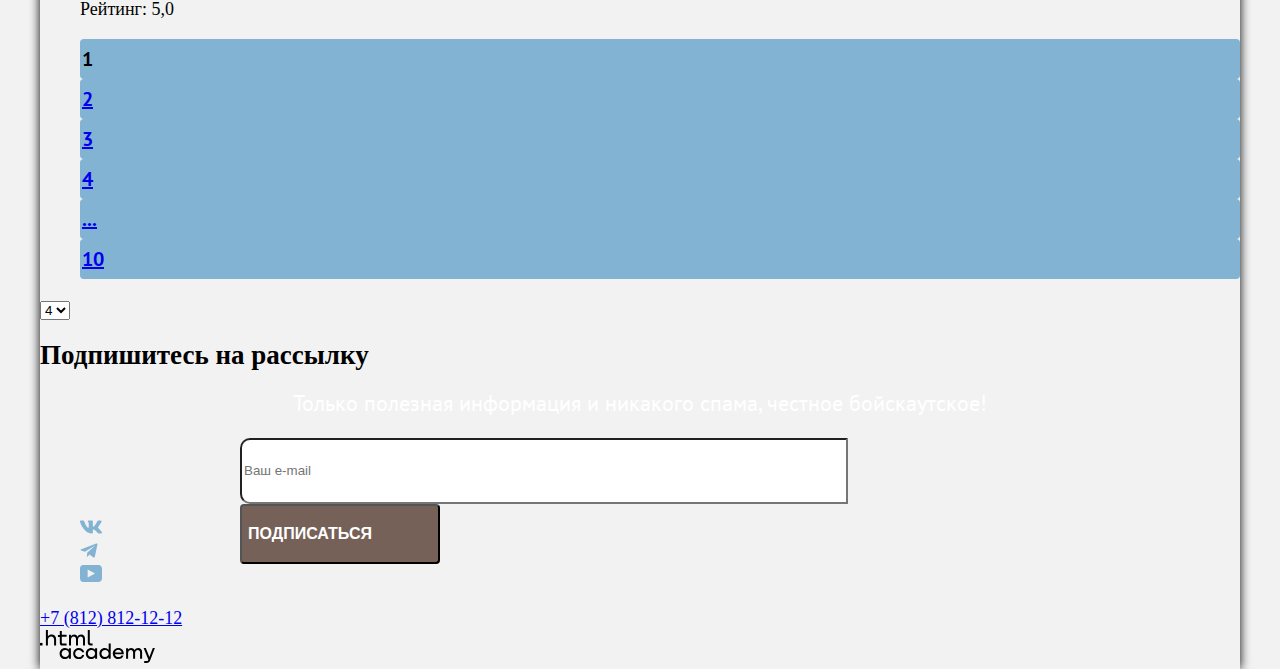
==== commit c0d00284: "стили" ====
--- a/catalog.html
+++ b/catalog.html
@@ -3,6 +3,7 @@
 <head>
     <meta charset="UTF-8">
     <title>Отели Седоны</title>
+    <link rel="stylesheet" href="styles/styles.css">
 </head>
 <body>
     <!----------------------header------------------->
@@ -39,7 +40,7 @@
                 </a>
               </li>
               <li class="navigation-item">
-                <a href="#" class="navigation-link">Хочу сюда!</a></li>
+                    <a href="#" class="navigation-button">Хочу сюда!</a></li>
             </ul>
           </nav>
     </header>
@@ -50,6 +51,7 @@
                     <ul class="breadcrumbs">
                         <li class="breadcrumbs-item">
                             <a class="breadcrumbs-link" href="index.html">
+                                <img src="images/svg/Union.svg">
                                 <span class="visually-hidden">Главная</span>
                             </a>
                         </li>
@@ -64,7 +66,7 @@
                         <fieldset class="catalog-filter-group">
                             <legend class="catalog-filter-title">Инфраструктура:</legend>
                             <ul class="catalog-filter-list">
-                                <li class="catalo-filter-item">
+                                <li class="catalog-filter-item">
                                     <label class="control">
                                         <input class="control-input" type="checkbox" name="swimming" checked>Бассейн
                                     </label>
@@ -137,7 +139,7 @@
             <!------------------------Каталог отелей------------------------->
                 <ul class="catalog-list">
                     <li class="catalog-item">
-                        <img class="catalog-item-img" src="images/jpg/Amara-Resort-&-Spa.jpg" width="300" height="211" alt="Amara Resort & Spa">
+                        <img class="catalog-item-img" src="images/jpg/amara-resort-&-spa.jpg" width="300" height="211" alt="Amara Resort & Spa">
                         <h3 class="catalog-item-title">Amara Resort & Spa</h3>
                         <span class="catalog-item-type">Гостиница</span>
                         <span class="catalog-item-price">От 4000 ₽</span>
@@ -152,7 +154,7 @@
                         <p class="catalog-item-rating">Рейтинг: 8,5</p>
                     </li>
                     <li class="catalog-item">
-                        <img class="catalog-item-img" src="images/jpg/Villas-at-Poco-Diablo.jpg" width="300" height="211" alt="Villas at Poco Diablo">
+                        <img class="catalog-item-img" src="images/jpg/villas-at-poco-diablo.jpg" width="300" height="211" alt="Villas at Poco Diablo">
                         <h3 class="catalog-item-title">Villas at Poco Diablo</h3>
                         <span class="catalog-item-type">Гостиница</span>
                         <span class="catalog-item-price">От 5000 ₽</span>
@@ -167,7 +169,7 @@
                         <p class="catalog-item-rating">Рейтинг: 9,2</p>
                     </li>
                     <li class="catalog-item">
-                        <img class="catalog-item-img" src="images/jpg/Desert-Quail-Inn.jpg" width="300" height="211" alt="Desert Quail Inn">
+                        <img class="catalog-item-img" src="images/jpg/desert-quail-inn.jpg" width="300" height="211" alt="Desert Quail Inn">
                         <h3 class="catalog-item-title">Desert Quail Inn</h3>
                         <span class="catalog-item-type">Гостиница</span>
                         <span class="catalog-item-price">От 2500 ₽</span>
@@ -181,7 +183,7 @@
                         <p class="catalog-item-rating">Рейтинг: 6,9</p>
                     </li>
                     <li class="catalog-item">
-                        <img class="catalog-item-img" src="images/jpg/GreenTree-Inn.jpg" width="300" height="211" alt="GreenTree Inn">
+                        <img class="catalog-item-img" src="images/jpg/greentree-inn.jpg" width="300" height="211" alt="GreenTree Inn">
                         <h3 class="catalog-item-title">GreenTree Inn</h3>
                         <span class="catalog-item-type">Гостиница</span>
                         <span class="catalog-item-price">От 1500 ₽</span>
@@ -225,7 +227,7 @@
         <!-----------------------Подписка на рассылку------------------------>
         <section class="news">
             <h2 class="news-title">Подпишитесь на рассылку</h2>
-            <p class="news-description">Только полезная информация и никакого спама, честное бойскаутское!</p>
+                <p class="news-description">Только полезная информация и никакого спама, честное бойскаутское!</p>
             <form class="news-form" action="https://echo.htmlacademy.ru/" method="post">
                 <label for="news-email" class="visually-hidden">Email</label>
                 <input class="field" placeholder="Ваш e-mail" type="email" name="news-email" id="news-email" required>
--- a/styles/styles.css
+++ b/styles/styles.css
@@ -0,0 +1,275 @@
+/*------------------------Fonts------------------------*/
+
+@font-face {
+    font-family: "PT Sans";
+    font-style: normal;
+    font-weight: 400;
+    src: url("../fonts/ptsans-400.woff2") format("woff2");
+    font-display: swap;
+}
+
+@font-face {
+    font-family: "PT Sans";
+    font-style: normal;
+    font-weight: 700;
+    src: url("../fonts/ptsans-700.woff2") format("woff2");
+    font-display: swap;
+}
+
+
+/*--------------------------INDEX------------------------*/
+
+/*-----------------------Скрыть элементы------------------------*/
+.visually-hidden{
+    display: none;
+}
+
+ul {
+    list-style: none;
+}
+/*----------------------------body-------------------------------*/
+
+body {
+    font-family: "PT Sans" sans-serif;
+    background-color: #f2f2f2;
+    color: #000000;
+    width: auto;
+    line-height: 24px;
+    font-size: 18px;
+    margin: auto;
+    padding: 0;
+    box-shadow: 0 0 10px black;
+    width: 1200px;
+ }   
+
+
+
+/*--------------------------main--------------------------------*/
+
+.main-index {
+    background-image: url("../images/jpg/index-background.jpg");
+    background-size: 100% auto;
+    background-repeat: no-repeat;
+
+}
+
+
+/*---------------------------button-----------------------------*/
+
+.button {
+    font-family: "PT Sans" sans-serif;
+    font-size: 16px;
+    line-height: 20px;
+    font-weight: 700;
+    color: #ffffff;
+    text-align: center;
+    background-color: #756157;
+    text-decoration: none;
+    text-transform: uppercase;
+    border-radius: 4px;
+}
+
+
+
+
+
+/*------------------------Фильтр для поиска---------------------*/
+.catalog-header {
+    background-image: url("../images/jpg/catalog-background\ 1.jpg");
+    display: flex;
+    padding: 35px 70px 70px;
+    background-repeat: no-repeat;
+    background-size: 100% auto ;
+}
+
+.catalog-header-title {
+    font-family: 'PT Sans';
+    font-style: normal;
+    font-weight: 700;
+    font-size: 60px;
+    line-height: 78px;
+    color: #FFFFFF;
+}
+
+.catalog-filter-list {
+    font-family: 'PT Sans';
+    font-style: normal;
+    font-weight: 700;
+    font-size: 20px;
+    line-height: 26px;
+    text-transform: capitalize;
+    color: #FFFFFF;
+}
+
+.catalog-filter-item{
+    font-family: 'PT Sans';
+    font-style: normal;
+    font-weight: 400;
+    font-size: 18px;
+    line-height: 21px;
+}
+
+
+/*--------------------------Приглашение--------------------------------*/
+
+
+.invited-title {
+    font-family: 'PT Sans';
+    font-style: normal;
+    font-weight: 700;
+    font-size: 30px;
+    line-height: 36px;
+    text-align: center;
+    text-transform: uppercase;
+    line-height: 137px;
+    color: #000000;
+}
+
+.invited-description {
+    font-family: 'PT Sans';
+    font-style: normal;
+    font-weight: 400;
+    font-size: 22px;
+    line-height: 54px;
+    text-align: center;
+    color: #333333;
+}
+
+.invited-link {
+    font-family: 'PT Sans';
+    font-style: normal;
+    font-weight: 700;
+    font-size: 20px;
+    display: flex;
+    margin: auto;
+    text-transform: uppercase;
+    color: #FFFFFF;
+    text-decoration: none;
+    background-color: #756157;
+    max-width: 574px;
+    line-height: 60px;
+    border-radius: 4px;
+    
+    
+}
+
+
+/*--------------------------Subscribe---------------------------*/
+
+.news-background {
+    background-image: url("../images/jpg/background.jpg");
+    background-repeat: no-repeat;
+    background-size: 100% auto;
+    text-align: center;
+    height: 411px;
+    
+}
+
+.news-title-index {
+    font-family: "PT Sans" ;
+    font-style: normal;
+    font-weight: 700;
+    font-size: 30px;
+    line-height: 36px;
+    color: white;
+    text-transform: uppercase;
+    padding-top: 94px;;
+}
+
+.news-description {
+    font-family: 'PT Sans';
+    font-style: normal;
+    font-weight: 400;
+    font-size: 22px;
+    line-height: 26px;
+    text-align: center;
+    color: white;
+    
+}
+
+.news-form {
+    background: #F2F2F2;
+    border-radius: 10px;
+    width: 800px;
+    height: 60px;
+    text-decoration: none;
+    margin: auto;
+
+}
+.news-button {
+    
+    height: 60px;
+    align-items: center;
+    text-transform: uppercase;
+    width: 200px;
+    display: flex;
+}
+    
+.field {
+    height: 60px;
+    width: 600px;
+    display: flex;
+    border-radius: 10px 0 0 10px;
+
+}
+/*---------------------------Страницы -----------------------------*/
+
+.pages-link {
+    border: 2px solid #82B3D3;
+    border-radius: 4px;
+    text-transform: uppercase;
+    font-family: 'PT Sans';
+    font-style: normal;
+    font-weight: 700;
+    font-size: 20px;
+    line-height: 36px;
+    display: flex;
+    text-align: center;
+    background-color: #82b3d3;
+    width: 60;
+    height: 60;
+    
+}
+
+
+
+.navigation-left {
+    text-transform: uppercase;
+    text-decoration: none;
+    color: #000000;
+    text-align: center;
+    margin-left: 30px;
+    display: flex;
+}
+
+.navigation-link {
+    text-decoration: none;
+    color: #000000;
+    height: 65px; 
+}
+
+.navigation-right {
+    text-transform: uppercase;
+    text-decoration: none;
+    color: #000000;
+    text-align: center;
+    margin-left: 200px;
+    display: flex;
+}
+
+
+.page-header {
+    height: 65px;
+    display: flex;
+    font-family: 'PT Sans';
+    font-style: normal;
+    font-weight: 700;
+    font-size: 20px;
+    line-height: 26px;
+    background-color: #fff;
+
+
+}
+nav {
+    margin: -25px 10px 10px;
+}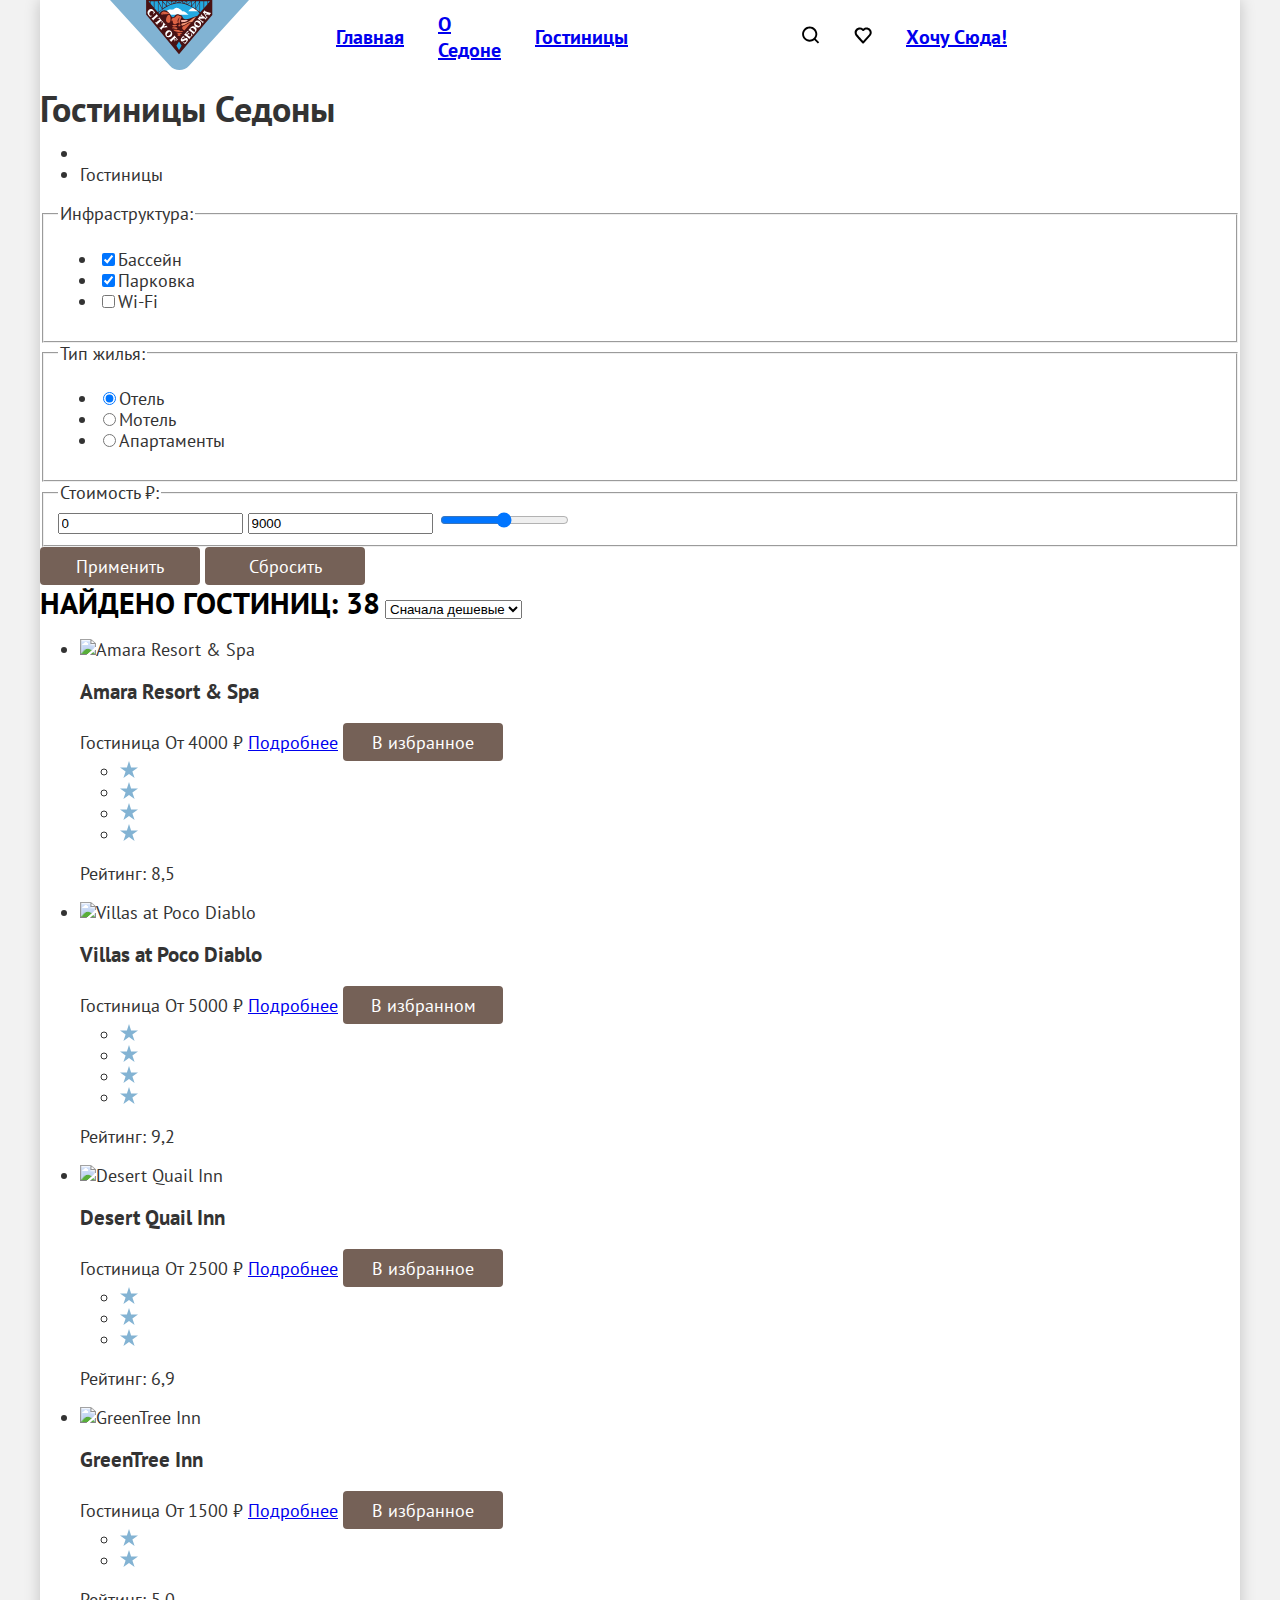
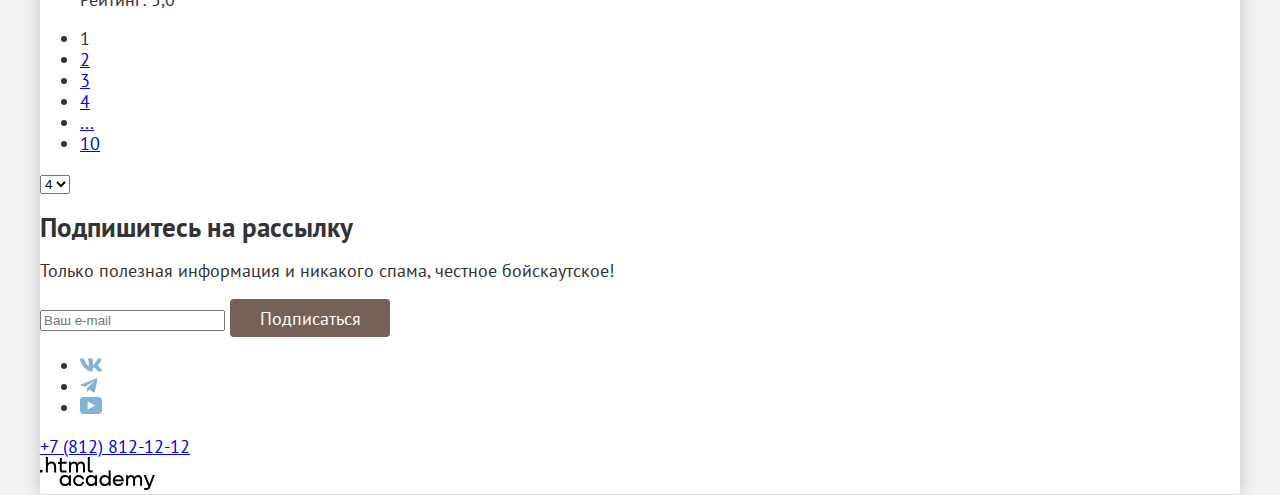
==== commit 6bf27692: "Merge pull request #5 from Refat-Adzhiumerov/master" ====
--- a/catalog.html
+++ b/catalog.html
@@ -14,15 +14,9 @@
         <!------------------Navigation---------------------->
         <nav class="navigation">
             <ul class="navigation-list">
-                <li class="navigation-item">
-                    <a href="index.html" class="navigation-link">Главная</a>
-                </li>
-                <li class="navigation-item">
-                    <a href="#" class="navigation-link">О Седоне</a>
-                </li>
-                <li class="navigation-item">
-                    <a href="catalog.html" class="navigation-link">Гостиницы</a>
-                </li>
+                <li class="navigation-item"><a href="index.html" class="navigation-link">Главная</a></li>
+                <li class="navigation-item"><a href="#" class="navigation-link">О Седоне</a></li>
+                <li class="navigation-item"><a href="catalog.html" class="navigation-link">Гостиницы</a></li>
             </ul>
         </nav>
         <nav class="navigation">
@@ -40,7 +34,7 @@
                 </a>
               </li>
               <li class="navigation-item">
-                    <a href="#" class="navigation-button">Хочу сюда!</a></li>
+                    <a href="#" class="button">Хочу сюда!</a></li>
             </ul>
           </nav>
     </header>
--- a/styles/styles.css
+++ b/styles/styles.css
@@ -16,260 +16,170 @@
     font-display: swap;
 }
 
-
-/*--------------------------INDEX------------------------*/
-
-/*-----------------------Скрыть элементы------------------------*/
-.visually-hidden{
-    display: none;
+.visually-hidden {
+    width: 1px;
+    height: 1px;
+    position: absolute;
+    border: 0;
+    padding: 0;
+    margin: -1px;
+    white-space: nowrap;
+    overflow: hidden;
 }
 
-ul {
-    list-style: none;
+::before,
+::after {
+    box-sizing: border-box;
 }
-/*----------------------------body-------------------------------*/
 
-body {
-    font-family: "PT Sans" sans-serif;
+html   {
+    height: 100%;
     background-color: #f2f2f2;
-    color: #000000;
-    width: auto;
-    line-height: 24px;
-    font-size: 18px;
-    margin: auto;
-    padding: 0;
-    box-shadow: 0 0 10px black;
-    width: 1200px;
- }   
-
-
-
-/*--------------------------main--------------------------------*/
-
-.main-index {
-    background-image: url("../images/jpg/index-background.jpg");
-    background-size: 100% auto;
-    background-repeat: no-repeat;
-
 }
 
 
-/*---------------------------button-----------------------------*/
+.title {
+    margin: 0;
+    padding: 0;
+    font-size: 30px;
+    line-height: 36px;
+    font-weight: 700;
+    text-transform: uppercase;
+    color: #000000;
+}
 
-.button {
-    font-family: "PT Sans" sans-serif;
+body {
+    width: 1200px;
+    font-family: "PT Sans", sans-serif;
+    font-size: 18px;
+    line-height: 21px;
+    box-shadow: 0px 0px 15px rgba(0, 0, 0, 0.2);
+    background-color: #ffffff;
+    color: #333333;
+    margin: 0 auto;
+    display: flex;
+    flex-direction: column;
+    min-height: 100%;
+}
+
+.main-index {
+    flex-grow: 1;
+}
+
+
+button {
     font-size: 16px;
     line-height: 20px;
     font-weight: 700;
+    width: 160px;
+    margin: 0;
+    padding: 9px 15px 8px;
+    font: inherit;
+    text-decoration: none;
+    text-align: center;
     color: #ffffff;
-    text-align: center;
     background-color: #756157;
+    border-radius: 4px;
+    border: none;
+}
+
+/* Header */
+
+
+.page-header {
+    padding: 0 70px;
+    display: flex;
+    justify-content: space-between;
+    margin-left: 0 auto;
+    
+}
+
+.logo {
+    width: 140px;
+}
+
+
+.navigation {
+    padding: 0 70px;
+    display: flex;
+    justify-content: space-between;
+    width: 890px;
+}
+
+.navigation-list {
+    margin: 0;
+    padding: 0;
+    list-style: none;
+    display: flex;
+    align-items: center;
+}
+
+
+.navigation-item {
+    font-weight: 700;
+    padding: 0 17px;
+    line-height: 26px;
+    font-size: 20px;
+    text-transform: capitalize;
+    color: #000000;
     text-decoration: none;
-    text-transform: uppercase;
-    border-radius: 4px;
 }
 
 
 
 
+/* Index (welcome) */
 
-/*------------------------Фильтр для поиска---------------------*/
-.catalog-header {
-    background-image: url("../images/jpg/catalog-background\ 1.jpg");
-    display: flex;
-    padding: 35px 70px 70px;
+.welcome {
+    margin: 0;
+    padding: 50px;
+    background-color: #82B3D3;
+    color: #ffffff;
+    background-image: url("../images/jpg/index-background.jpg");
     background-repeat: no-repeat;
-    background-size: 100% auto ;
+    background-size: 100% auto;
 }
 
-.catalog-header-title {
-    font-family: 'PT Sans';
-    font-style: normal;
-    font-weight: 700;
-    font-size: 60px;
-    line-height: 78px;
-    color: #FFFFFF;
+.image-welcome {
+    display: block;
+    margin: 0 auto;
 }
 
-.catalog-filter-list {
-    font-family: 'PT Sans';
-    font-style: normal;
+.welcome-description {
+    width: 620px;
+    margin: 0 auto;
+    text-align: center;
     font-weight: 700;
-    font-size: 20px;
-    line-height: 26px;
-    text-transform: capitalize;
-    color: #FFFFFF;
+    font-size: 30px;
+    color: #000000;
+    padding: 10px;
+    line-height: 36px;
 }
 
-.catalog-filter-item{
-    font-family: 'PT Sans';
-    font-style: normal;
-    font-weight: 400;
-    font-size: 18px;
-    line-height: 21px;
+.intro {
+    width: 600px;
+    margin: 0 auto;
 }
 
+.main-reason {
+    margin: 0;
+    padding: 0;
+    list-style: none;
+    display: flex;
+    flex-wrap: wrap;
 
-/*--------------------------Приглашение--------------------------------*/
-
-
-.invited-title {
-    font-family: 'PT Sans';
-    font-style: normal;
-    font-weight: 700;
-    font-size: 30px;
-    line-height: 36px;
-    text-align: center;
-    text-transform: uppercase;
-    line-height: 137px;
-    color: #000000;
 }
 
-.invited-description {
-    font-family: 'PT Sans';
-    font-style: normal;
-    font-weight: 400;
-    font-size: 22px;
-    line-height: 54px;
+.secondary-reason {
+    width: 400px;
+    height: 384px;
+    padding: 20px 85px;
+    display: flex;
+    flex-direction: column;
+    align-items: center;
     text-align: center;
-    color: #333333;
 }
 
-.invited-link {
-    font-family: 'PT Sans';
-    font-style: normal;
-    font-weight: 700;
-    font-size: 20px;
-    display: flex;
-    margin: auto;
-    text-transform: uppercase;
-    color: #FFFFFF;
-    text-decoration: none;
-    background-color: #756157;
-    max-width: 574px;
-    line-height: 60px;
-    border-radius: 4px;
-    
-    
-}
-
-
-/*--------------------------Subscribe---------------------------*/
-
-.news-background {
-    background-image: url("../images/jpg/background.jpg");
-    background-repeat: no-repeat;
-    background-size: 100% auto;
-    text-align: center;
-    height: 411px;
-    
-}
-
-.news-title-index {
-    font-family: "PT Sans" ;
-    font-style: normal;
-    font-weight: 700;
-    font-size: 30px;
-    line-height: 36px;
-    color: white;
-    text-transform: uppercase;
-    padding-top: 94px;;
-}
-
-.news-description {
-    font-family: 'PT Sans';
-    font-style: normal;
-    font-weight: 400;
-    font-size: 22px;
-    line-height: 26px;
-    text-align: center;
-    color: white;
-    
-}
-
-.news-form {
-    background: #F2F2F2;
-    border-radius: 10px;
-    width: 800px;
-    height: 60px;
-    text-decoration: none;
-    margin: auto;
-
-}
-.news-button {
-    
-    height: 60px;
-    align-items: center;
-    text-transform: uppercase;
-    width: 200px;
-    display: flex;
-}
-    
-.field {
-    height: 60px;
-    width: 600px;
-    display: flex;
-    border-radius: 10px 0 0 10px;
-
-}
-/*---------------------------Страницы -----------------------------*/
-
-.pages-link {
-    border: 2px solid #82B3D3;
-    border-radius: 4px;
-    text-transform: uppercase;
-    font-family: 'PT Sans';
-    font-style: normal;
-    font-weight: 700;
-    font-size: 20px;
-    line-height: 36px;
-    display: flex;
-    text-align: center;
-    background-color: #82b3d3;
-    width: 60;
-    height: 60;
-    
-}
-
-
-
-.navigation-left {
-    text-transform: uppercase;
-    text-decoration: none;
-    color: #000000;
-    text-align: center;
-    margin-left: 30px;
-    display: flex;
-}
-
-.navigation-link {
-    text-decoration: none;
-    color: #000000;
-    height: 65px; 
-}
-
-.navigation-right {
-    text-transform: uppercase;
-    text-decoration: none;
-    color: #000000;
-    text-align: center;
-    margin-left: 200px;
-    display: flex;
-}
-
-
-.page-header {
-    height: 65px;
-    display: flex;
-    font-family: 'PT Sans';
-    font-style: normal;
-    font-weight: 700;
-    font-size: 20px;
-    line-height: 26px;
-    background-color: #fff;
-
-
-}
-nav {
-    margin: -25px 10px 10px;
+.reason-image {
+   padding: auto;
 }